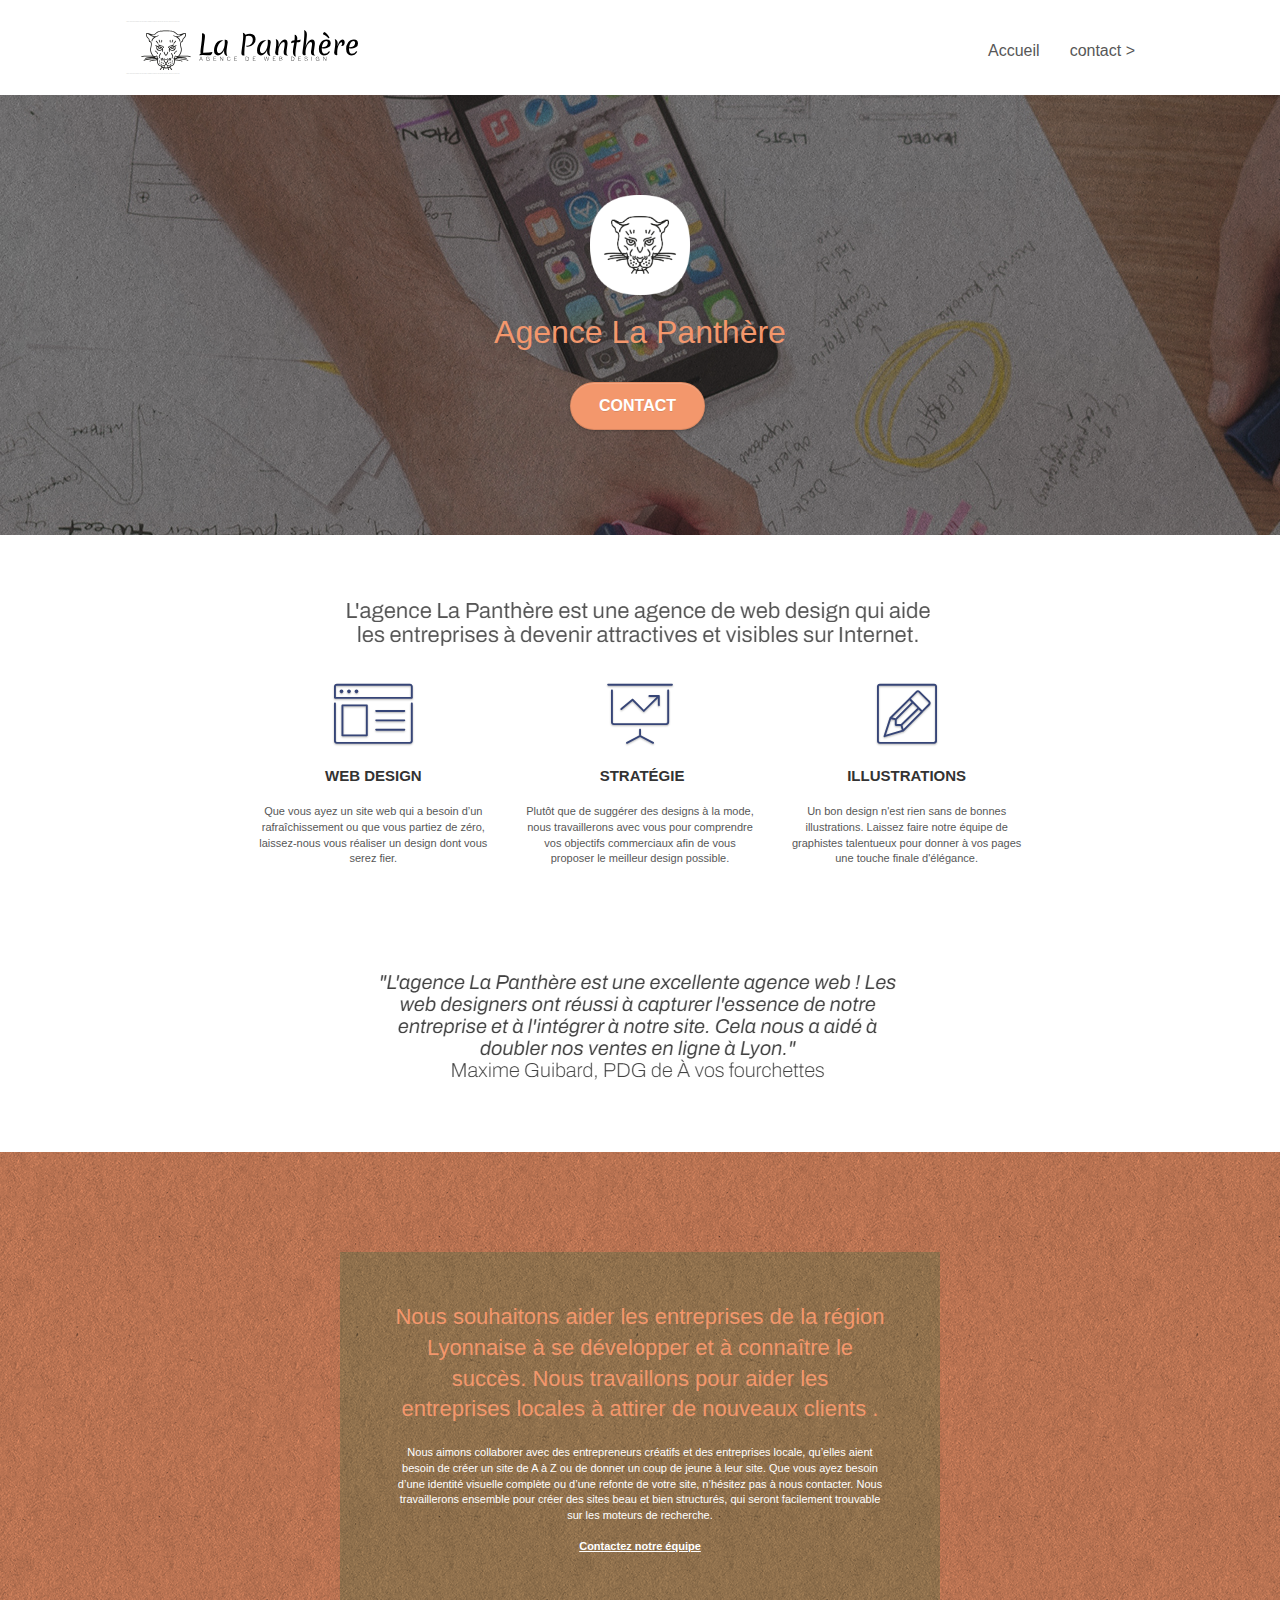
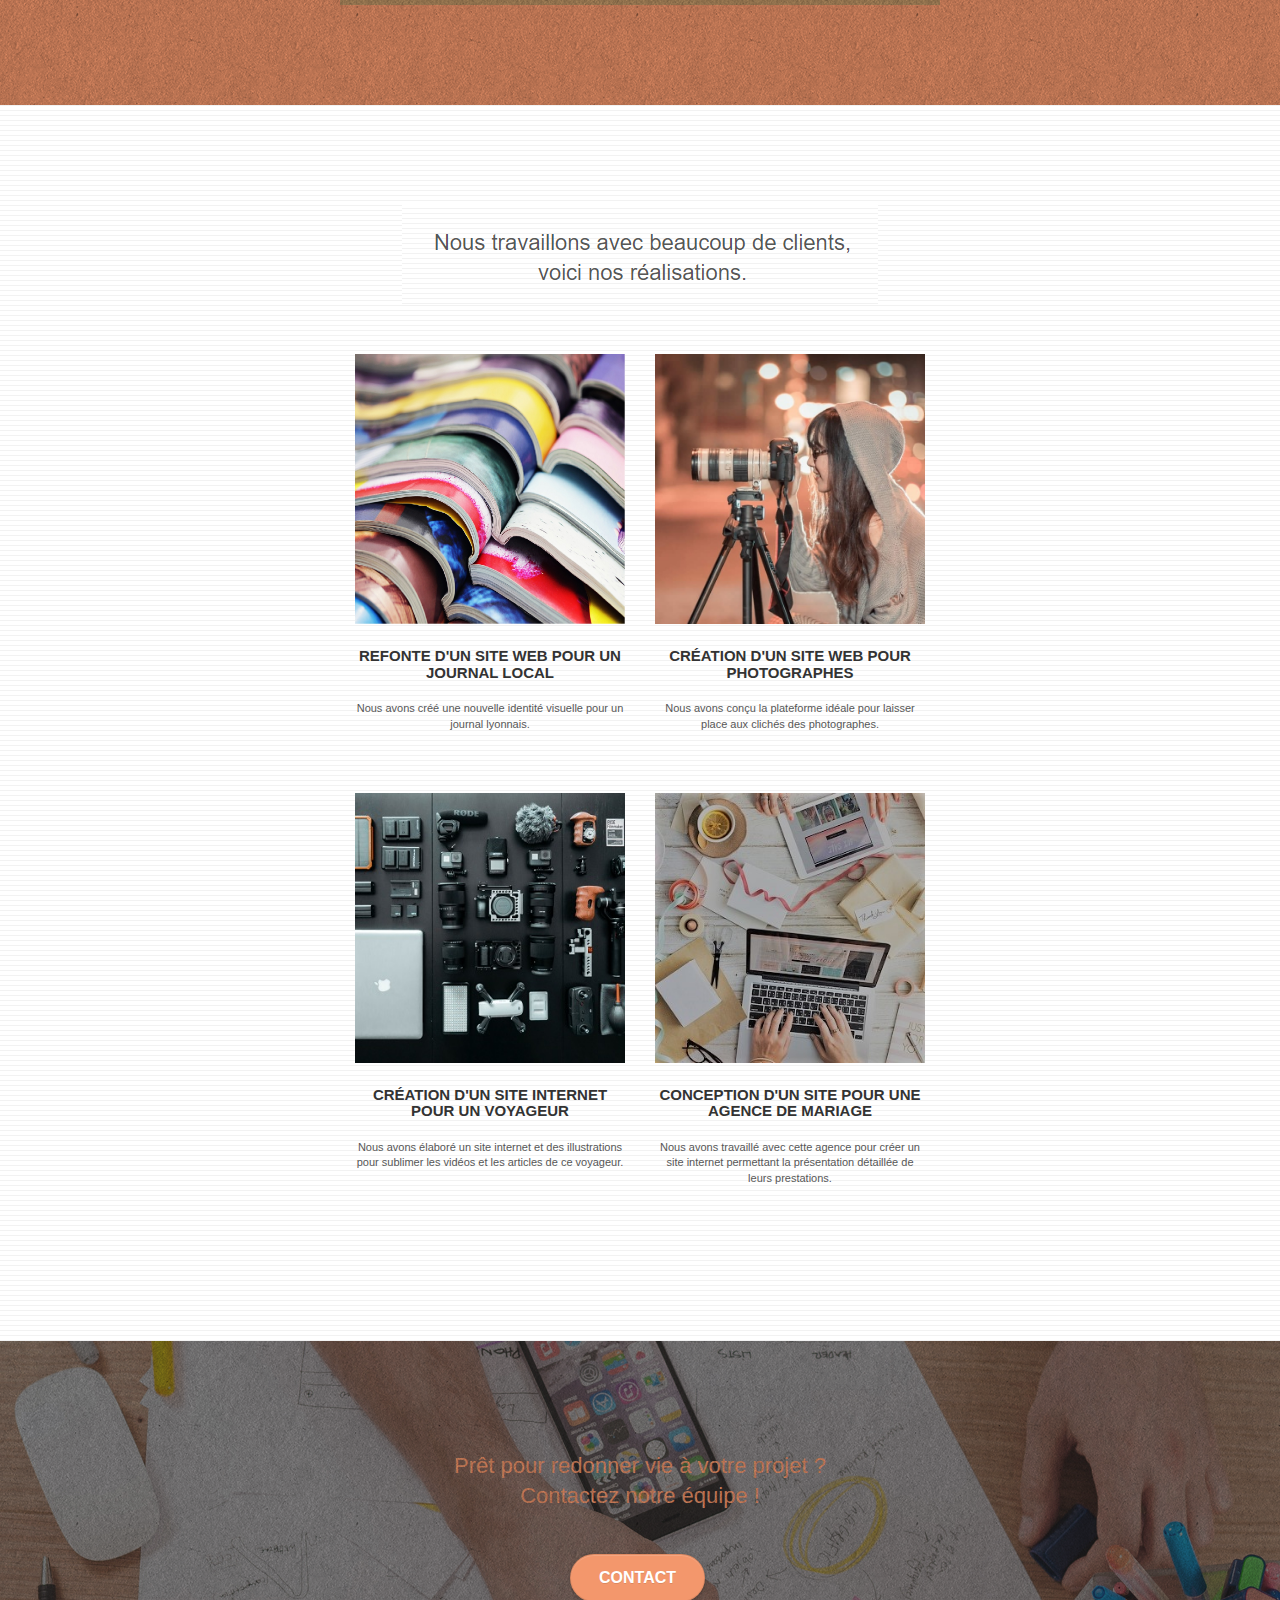
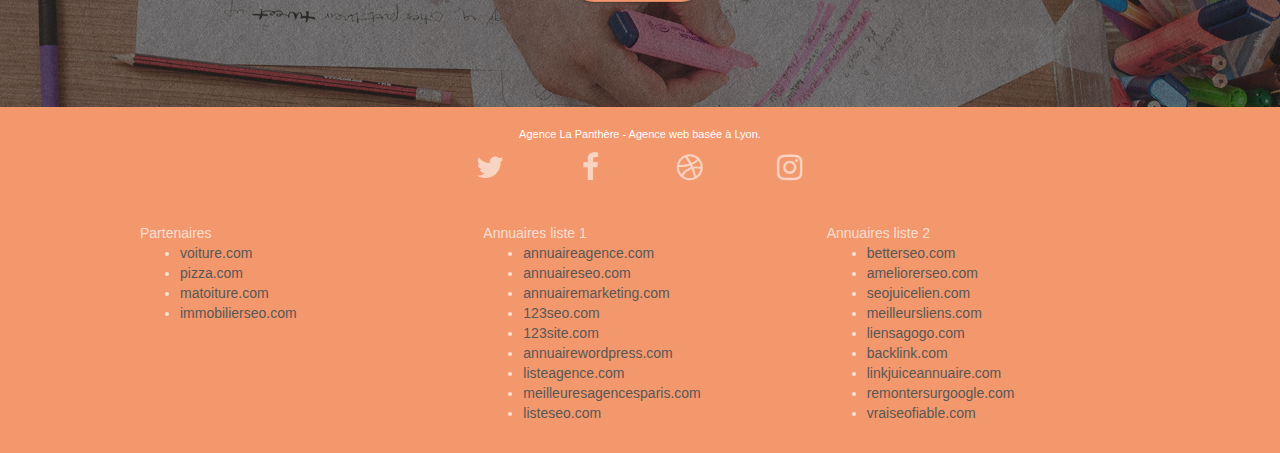
==== index.html @ 0417c62c "ajout de la meta de compatibilité du navigateur-index" ====
<!doctype html>
<html lang="fr">
<head>
    <meta charset="utf-8">
    <meta name="keywords" content="seo, google, site web, site internet, agence design paris, agence design, agence design,agence design,agence design,agence design,agence design,agence design,agence design,agence design">
    <meta name="description" content="">
    <meta name="viewport" content="width=device-width, initial-scale=1.0, viewport-fit=cover">
	<meta http-equiv="X-UA-Compatible" content="ie=edge">
    <link rel="shortcut icon" type="image/png" href="favicon.jpg">
    
	<link rel="stylesheet" type="text/css" href="./css/bootstrap.css">
	<link rel="stylesheet" type="text/css" href="style.css">
	<link rel="stylesheet" type="text/css" href="./css/font-awesome.css">
	<link rel="stylesheet" type="text/css" href="./css/et-line.css">
	
    
	<script src="./js/jquery-2.1.0.js"></script>
	<script src="./js/bootstrap.js"></script>
	<script src="./js/blocs.js"></script>
	<script src="./js/jquery.touchSwipe.js" defer></script>
	<script src="./js/gmaps.js"></script>

    <title>La Panthère Entreprise web design Lyon</title>

    
<!-- Analytics -->
 
<!-- Analytics END -->
    
</head>
<body>
<!-- Principal conteneur -->
<div class="page-container">
    
<!-- bloc-0 -->
<div class="bloc bgc-white l-bloc " id="bloc-0">
	<div class="container bloc-sm">

		<nav class="navbar row">
			<div class="navbar-header">
				<div class="keywords" style="color:#cccccc;font-size:1px;">Agence web à paris, stratégie web, web design, illustrations, design de site web, site web, web, internet, site internet, site</div>
				<a class="navbar-brand" href="index.html"><img src="img/agence-la-panthere-monochrome.svg" alt="paris web design logo agence web meilleure agence" height="40" /></a>
				<div class="keywords" style="color:#cccccc;font-size:1px;">Agence web à paris, stratégie web, web design, illustrations, design de site web, site web, web, internet, site internet, site</div>
				<button id="nav-toggle" type="button" class="ui-navbar-toggle navbar-toggle" data-toggle="collapse" data-target=".navbar-1">
					<span class="sr-only">Toggle navigation</span><span class="icon-bar"></span><span class="icon-bar"></span><span class="icon-bar"></span>
				</button>
			</div>
			<div class="collapse navbar-collapse navbar-1 special-dropdown-nav">
				<ul class="site-navigation nav navbar-nav">
					<li>
						<a href="index.html">Accueil</a>
					</li>
					<li>
					</li>
					<li>
						<a href="contact.html">contact &gt;</a>
					</li>
				</ul>
			</div>
		</nav>
	</div>
</div>
<!-- bloc-0 END -->

<!-- bloc-1-presentation -->
<div class="bloc bgc-dark-slate-blue bg-banniere d-bloc bg-t-edge bloc-bg-texture texture-paper b-parallax" id="bloc-1-hero">
	<div class="container bloc-lg">
		<div class="row tight-width-whitespace">
			<div class="col-sm-12">
				<img src="img/logo.png" class="center-block image-resize-mode" width="100" alt="Agence La Panthère, agence web paris, création logo paris" />
				<h1 class="text-center hero-bloc-text tc-white ">
					Agence La Panthère
				</h1>
				<div class="text-center">
					<a href="contact.html" class="btn btn-lg btn-clean btn-rd cta-hero btn-atomic-tangerine" id="cta-hero">Contact</a>
				</div>
			</div>
		</div>
	</div>
</div>
<!-- bloc-1-presentation END -->

<!-- bloc-2-services -->
<div class="bloc bgc-white l-bloc" id="bloc-2-services">
	<div class="container bloc-md">
		<div class="row">
			<div class="col-sm-12 text-center">
				<img alt="agence web, agence web paris, web design paris, stratégie web" src="img/title.png" />
			</div>
		</div>
		<div class="row voffset-lg med-width-whitespace">
			<div class="col-sm-4">
				<div class="text-center">
					<span class="et-icon-browser sm-shadow icon-dark-slate-blue icons icon-lg"></span>
				</div>
				<h3 class="mg-md text-center">
					Web design
				</h3>
				<p class="text-center ">
					Que vous ayez un site web qui a besoin d&rsquo;un rafraîchissement ou que vous partiez de zéro, laissez-nous vous réaliser un design dont vous serez fier.
				</p>
			</div>
			<div class="col-sm-4">
				<div class="text-center">
					<span class="et-icon-presentation sm-shadow icon-dark-slate-blue icons icon-lg"></span>
				</div>
				<h3 class="mg-md text-center">
					&nbsp;Stratégie
				</h3>
				<p class="text-center ">
					Plutôt que de suggérer des designs à la mode, nous travaillerons avec vous pour comprendre vos objectifs commerciaux afin de vous proposer le meilleur design possible.<br>
				</p>
			</div>
			<div class="col-sm-4">
				<div class="text-center">
					<span class="et-icon-edit sm-shadow icon-dark-slate-blue icons icon-lg"></span>
				</div>
				<h3 class="mg-md text-center">
					Illustrations
				</h3>
				<p class="text-center ">
					Un bon design n'est rien sans de bonnes illustrations. Laissez faire notre équipe de graphistes talentueux pour donner à vos pages une touche finale d'élégance.
				</p>
			</div>
		</div>
		<div class="row voffset-lg voffset">
			<div class="col-xs-12 col-md-8 col-md-offset-2 text-center">
				<img alt="agence web, agence web paris, web design paris, stratégie web" src="img/citation.png" />

			</div>
		</div>
	</div>
</div>
<!-- bloc-2-services END -->

<!-- bloc-3-what-i-do -->
<div class="bloc tc-white bgc-atomic-tangerine bg-presentation d-bloc bloc-bg-texture texture-paper b-parallax" id="bloc-3-what-i-do">
	<div class="container bloc-lg">
		<div class="row tight-width-whitespace black-background">
			<div class="col-sm-12">
				<h2 class="mg-md text-center tc-white">
					Nous souhaitons aider les entreprises de la région Lyonnaise à se développer et à connaître le succès. Nous travaillons pour aider les entreprises locales à attirer de nouveaux clients .<br>
				</h2>
				<p class="text-center white">
					Nous aimons collaborer avec des entrepreneurs créatifs et des entreprises locale, qu’elles aient besoin de créer un site de A à Z ou de donner un coup de jeune à leur site. Que vous ayez besoin d’une identité visuelle complète ou d’une refonte de votre site, n’hésitez pas à nous contacter. Nous travaillerons ensemble pour créer des sites beau et bien structurés, qui seront facilement trouvable sur les moteurs de recherche. <br><br><a class="ltc-white bold-link" href="contact.html">Contactez notre équipe</a><br>
				</p>
			</div>
		</div>
	</div>
</div>
<!-- bloc-3-what-i-do END -->

<!-- bloc-4-portfolio -->
<div class="bloc bgc-white bg-lines-h2-bg bg-repeat l-bloc" id="bloc-4-portfolio">
	<div class="container bloc-lg">
		<div class="row">
			<div class="col-sm-12 text-center">
				<img alt="agence web, agence web paris, web design paris, stratégie web" src="img/title2.png" />
			</div>
		</div>
		<div class="row tight-width-whitespace portfolio-row">
			<div class="col-sm-6">
				<a href="#" data-lightbox="img/1.jpg" data-gallery-id="gallery-1" data-caption="Refonte d'un site web pour un journal local" data-frame="snapshot-lb"><img src="img/1.jpg" alt="paris web design logo agence web meilleure agence et refonte site web journal" class="img-responsive portfolio-thumb" /></a>
				<h3 class="mg-md text-center">
					Refonte d'un site web pour un journal local
				</h3>
				<p class="text-center">
					Nous avons créé une nouvelle identité visuelle pour un journal lyonnais.
				</p>
			</div>
			<div class="col-sm-6">
				<a href="#" data-lightbox="img/2.jpg" data-gallery-id="gallery-1" data-caption="Création d'un site web pour photographes" data-frame="snapshot-lb"><img src="img/2.jpg" class="img-responsive portfolio-thumb" alt="paris web design logo agence web meilleure agence, Création d'un site web pour photographes" /></a>
				<h3 class="mg-md text-center">
					Création d'un site web pour photographes
				</h3>
				<p class="text-center">
					Nous avons conçu la plateforme idéale pour laisser place aux clichés des photographes.
				</p>
			</div>
		</div>
		<div class="row tight-width-whitespace portfolio-row">
			<div class="col-sm-6">
				<a href="#" data-lightbox="img/3.bmp" data-gallery-id="gallery-1" data-caption="Création d'un site internet pour un voyageur" data-frame="snapshot-lb"><img src="img/3.bmp" class="img-responsive portfolio-thumb" alt="paris web design logo agence web meilleure agence, Création d'un site web pour voyageur"/></a>
				<h3 class="mg-md text-center">
					Création d'un site internet pour un voyageur
				</h3>
				<p class="text-center">
					Nous avons élaboré un site internet et des illustrations pour sublimer les vidéos et les articles de ce voyageur.
				</p>
			</div>
			<div class="col-sm-6">
				<a href="#" data-lightbox="img/4.bmp" data-gallery-id="gallery-1" data-caption="Conception d'un site pour une agence de mariage" data-frame="snapshot-lb"><img src="img/4.bmp" class="img-responsive portfolio-thumb" alt="paris web design logo agence web meilleure agence, Création d'un site web pour agence de mariage" /></a>
				<h3 class="mg-md text-center">
					Conception d'un site pour une agence de mariage
				</h3>
				<p class="text-center">
					Nous avons travaillé avec cette agence pour créer un site internet permettant la présentation détaillée de leurs prestations.
				</p>
			</div>
		</div>
	</div>
</div>
<!-- bloc-4-portfolio END -->

<!-- bloc-5-cta -->
<div class="bloc bgc-dark-slate-blue bg-banniere d-bloc bloc-bg-texture texture-paper" id="bloc-5-cta">
	<div class="container bloc-lg">
		<div class="row">
			<h2 class="mg-md text-center tc-white">
				Prêt pour redonner vie à votre projet ?<br>Contactez notre équipe !
			</h2>
			<div class="col-sm-12 text-center">
				<a href="contact.html" class="btn btn-atomic-tangerine btn-clean btn-rd btn-lg cta-hero">Contact</a>
			</div>
		</div>
	</div>
</div>
<!-- bloc-5-cta END -->

<!-- Footer - bloc-8 -->
<div class="bloc bgc-atomic-tangerine d-bloc" id="bloc-8">
	<div class="container bloc-sm">
		<div class="row">
			<div class="col-sm-12">
				<p class="text-center white">
					Agence La Panthère - Agence web basée à Lyon.<br>
				</p>
				<div class="row row-no-gutters social">
					<div class="col-sm-3">
						<div class="text-center">
							<a class="social" href="index.html"><span class="fa fa-twitter icon-md"></span></a>
						</div>
					</div>
					<div class="col-sm-3">
						<div class="text-center">
							<a class="social" href="index.html"><span class="fa fa-facebook icon-md"></span></a>
						</div>
					</div>
					<div class="col-sm-3">
						<div class="text-center">
							<a class="social" href="index.html"><span class="fa fa-dribbble icon-md"></span></a>
						</div>
					</div>
					<div class="col-sm-3">
						<div class="text-center">
							<a class="social" href="index.html"><span class="fa fa-instagram icon-md"></span></a>
						</div>
					</div>
					<div class="keywords" style="color:#F3976C;">Agence web à paris, stratégie web, web design, illustrations, design de site web, site web, web, internet, site internet, site</div>
				</div>
				<div class="row">
					<div class="col-sm-4">
						Partenaires
							<ul>
								<li><a href="voiture.com">voiture.com</a></li>
								<li><a href="pizza.com">pizza.com</a></li>
								<li><a href="matoiture.com">matoiture.com</a></li>
								<li><a href="immobilierseo.com">immobilierseo.com</a></li>
							</ul>		
					</div>
					<div class="col-sm-4">
						Annuaires liste 1
						<ul>
							<li><a href="annuaireagence.com">annuaireagence.com</a></li>
							<li><a href="annuaireseo.com">annuaireseo.com</a></li>
							<li><a href="annuairemarketing.com">annuairemarketing.com</a></li>
							<li><a href="123seoture.com">123seo.com</a></li>
							<li><a href="123site.com">123site.com</a></li>
							<li><a href="annuairewordpress.com">annuairewordpress.com</a></li>
							<li><a href="listeagence.com">listeagence.com</a></li>
							<li><a href="meilleuresagencesparis.com">meilleuresagencesparis.com</a></li>
							<li><a href="listeseo.com">listeseo.com</a></li>
						</ul>
					</div>
					<div class="col-sm-4">
						Annuaires liste 2
						<ul>
							<li><a href="betterseo.com">betterseo.com</a></li>
							<li><a href="ameliorerseo.com">ameliorerseo.com</a></li>
							<li><a href="seojuicelien.com">seojuicelien.com</a></li>
							<li><a href="meilleursliens.com">meilleursliens.com</a></li>
							<li><a href="liensagogo.com">liensagogo.com</a></li>
							<li><a href="backlink.com">backlink.com</a></li>
							<li><a href="linkjuiceannuaire.com">linkjuiceannuaire.com</a></li>
							<li><a href="remontersurgoogle.com">remontersurgoogle.com</a></li>
							<li><a href="vraiseofiable.com">vraiseofiable.com</a></li>
						</ul>
					</div>
				</div>
			</div>
		</div>
	</div>
</div>
<!-- Footer - bloc-8 END -->

</div>
<!-- Principal conteneur END -->
    

</body>
</html>
---- style.css ----
body {
    margin: 0;
    padding: 0;
    background: #FFF;
    overflow-x: hidden;
    -webkit-font-smoothing: antialiased;
    -moz-osx-font-smoothing: grayscale;
}

a,
button {
    transition: all .3s ease-in-out;
    outline: none!important;
}

a:hover {
    text-decoration: none;
    cursor: pointer;
}

#page-loading-blocs-notifaction {
    position: fixed;
    top: 0;
    bottom: 0;
    width: 100%;
    z-index: 100000;
    background: #FFFFFF url("img/pageload-spinner.gif") no-repeat center center;
}

.bloc {
    width: 100%;
    clear: both;
    background: 50% 50% no-repeat;
    padding: 0 50px;
    -webkit-background-size: cover;
    -moz-background-size: cover;
    -o-background-size: cover;
    background-size: cover;
    position: relative;
}

.bloc .container {
    padding-left: 0;
    padding-right: 0;
}

.bloc-lg {
    padding: 100px 50px;
}

.bloc-md {
    padding: 50px;
}

.bloc-sm {
    padding: 20px 50px;
}

.bg-center,
.bg-l-edge,
.bg-r-edge,
.bg-t-edge,
.bg-b-edge,
.bg-tl-edge,
.bg-bl-edge,
.bg-tr-edge,
.bg-br-edge,
.bg-repeat {
    -webkit-background-size: auto!important;
    -moz-background-size: auto!important;
    -o-background-size: auto!important;
    background-size: auto!important;
}

.bg-repeat {
    background: repeat;
}

.bg-t-edge {
    background: top no-repeat;
}

.bloc-bg-texture::before {
    content: "";
    background-size: 2px 2px;
    position: absolute;
    top: 0;
    bottom: 0;
    left: 0;
    right: 0;
}

.texture-paper::before {
    background: url("img/texture-paper.png");
    background-size: 280px 280px;
}

.b-parallax {
    background-attachment: fixed;
}

.d-bloc {
    color: rgba(255, 255, 255, .7);
}

.d-bloc button:hover {
    color: rgba(255, 255, 255, .9);
}

.d-bloc .icon-round,
.d-bloc .icon-square,
.d-bloc .icon-rounded,
.d-bloc .icon-semi-rounded-a,
.d-bloc .icon-semi-rounded-b {
    border-color: rgba(255, 255, 255, .9);
}

.d-bloc .divider-h span {
    border-color: rgba(255, 255, 255, .2);
}

.d-bloc .a-btn,
.d-bloc .navbar a,
.d-bloc .navbar-brand,
.d-bloc a .icon-sm,
.d-bloc a .icon-md,
.d-bloc a .icon-lg,
.d-bloc a .icon-xl,
.d-bloc h1 a,
.d-bloc h2 a,
.d-bloc h3 a,
.d-bloc h4 a,
.d-bloc h5 a,
.d-bloc h6 a,
.d-bloc p a {
    color: rgba(255, 255, 255, .6);
}

.d-bloc .a-btn:hover,
.d-bloc .navbar a:hover,
.d-bloc .navbar-brand:hover,
.d-bloc a:hover .icon-sm,
.d-bloc a:hover .icon-md,
.d-bloc a:hover .icon-lg,
.d-bloc a:hover .icon-xl,
.d-bloc h1 a:hover,
.d-bloc h2 a:hover,
.d-bloc h3 a:hover,
.d-bloc h4 a:hover,
.d-bloc h5 a:hover,
.d-bloc h6 a:hover,
.d-bloc p a:hover {
    color: rgba(255, 255, 255, 1);
}

.d-bloc .navbar-toggle .icon-bar {
    background: rgba(255, 255, 255, 1);
}

.d-bloc .btn-wire,
.d-bloc .btn-wire:hover {
    color: rgba(255, 255, 255, 1);
    border-color: rgba(255, 255, 255, 1);
}

.d-bloc .panel {
    color: rgba(0, 0, 0, .5);
}

.d-bloc .panel button:hover {
    color: rgba(0, 0, 0, .7);
}

.d-bloc .panel icon {
    border-color: rgba(0, 0, 0, .7);
}

.d-bloc .panel .divider-h span {
    border-color: rgba(0, 0, 0, .1);
}

.d-bloc .panel .a-btn {
    color: rgba(0, 0, 0, .6);
}

.d-bloc .panel .a-btn:hover {
    color: rgba(0, 0, 0, 1);
}

.d-bloc .panel .btn-wire,
.d-bloc .panel .btn-wire:hover {
    color: rgba(0, 0, 0, .7);
    border-color: rgba(0, 0, 0, .3);
}

.d-bloc .panel,
.l-bloc {
    color: rgba(0, 0, 0, .5);
}

.d-bloc .panel button:hover,
.l-bloc button:hover {
    color: rgba(0, 0, 0, .7);
}

.l-bloc .icon-round,
.l-bloc .icon-square,
.l-bloc .icon-rounded,
.l-bloc .icon-semi-rounded-a,
.l-bloc .icon-semi-rounded-b {
    border-color: rgba(0, 0, 0, .7);
}

.d-bloc .panel .divider-h span,
.l-bloc .divider-h span {
    border-color: rgba(0, 0, 0, .1);
}

.d-bloc .panel .a-btn,
.l-bloc .a-btn,
.l-bloc .navbar a,
.l-bloc .navbar-brand,
.l-bloc a .icon-sm,
.l-bloc a .icon-md,
.l-bloc a .icon-lg,
.l-bloc a .icon-xl,
.l-bloc h1 a,
.l-bloc h2 a,
.l-bloc h3 a,
.l-bloc h4 a,
.l-bloc h5 a,
.l-bloc h6 a,
.l-bloc p a {
    color: rgba(0, 0, 0, .6);
}

.d-bloc .panel .a-btn:hover,
.l-bloc .a-btn:hover,
.l-bloc .navbar a:hover,
.l-bloc .navbar-brand:hover,
.l-bloc a:hover .icon-sm,
.l-bloc a:hover .icon-md,
.l-bloc a:hover .icon-lg,
.l-bloc a:hover .icon-xl,
.l-bloc h1 a:hover,
.l-bloc h2 a:hover,
.l-bloc h3 a:hover,
.l-bloc h4 a:hover,
.l-bloc h5 a:hover,
.l-bloc h6 a:hover,
.l-bloc p a:hover {
    color: rgba(0, 0, 0, 1);
}

.l-bloc .navbar-toggle .icon-bar {
    color: rgba(0, 0, 0, .6);
}

.d-bloc .panel .btn-wire,
.d-bloc .panel .btn-wire:hover,
.l-bloc .btn-wire,
.l-bloc .btn-wire:hover {
    color: rgba(0, 0, 0, .7);
    border-color: rgba(0, 0, 0, .3);
}

.voffset {
    margin-top: 30px;
}

.voffset-lg {
    margin-top: 80px;
}

.row-no-gutters {
    margin-right: 0;
    margin-left: 0;
}

.row.row-no-gutters > [class^="col-"],
.row.row-no-gutters > [class*=" col-"] {
    padding-right: 0;
    padding-left: 0;
}

#bloc-1-hero h1 {
    font-size: 32px;
}

.navbar {
    margin-bottom: 0;
    z-index: 1;
}

.navbar-brand {
    height: auto;
    padding: 3px 15px;
    font-size: 25px;
    font-weight: normal;
    font-weight: 600;
    line-height: 44px;
}

.navbar-brand img {
    max-height: 200px;
    margin: 0 5px 0 0;
    display: inline;
}

.navbar-brand img[src$=svg] {
    min-width: 100px;
}

.nav-center .navbar-brand img {
    margin: 0;
}

.navbar .nav {
    padding-top: 2px;
    margin-right: -16px;
    float: right;
    z-index: 1;
}

.nav > li {
    float: left;
    margin-top: 4px;
    font-size: 16px;
}

.navbar-nav .open .dropdown-menu > li > a {
    text-align: inherit;
}

.nav > li a:hover,
.nav > li a:focus {
    background: transparent;
}

.navbar-toggle {
    margin: 10px 10px 0 0;
    border: 0px;
}

.navbar-toggle:hover {
    background: transparent!important;
}

.navbar-toggle .icon-bar {
    background-color: rgba(0, 0, 0, .5);
    width: 26px;
}

.nav-invert .navbar .nav {
    float: left;
}

.nav-invert .navbar-header,
.nav-invert .navbar-brand {
    float: right;
    position: relative;
    z-index: 2;
}

@media (min-width: 768px) {
    .site-navigation {
        position: absolute;
        top: 50%;
        right: 20px;
        transform: translate(0, -50%);
        -webkit-transform: translateY(-50%);
    }
    .nav > li .dropdown-menu a,
    .nav > li .dropdown-menu a:hover {
        color: #484848;
    }
    .nav-invert .site-navigation {
        left: 0;
        right: 0;
    }
    .nav-center {
        text-align: center;
    }
    .nav-center .navbar-header {
        width: 100%;
    }
    .nav-center .navbar-header,
    .nav-center .navbar-brand,
    .nav-center .nav > li {
        float: none;
        display: inline-block;
    }
    .nav-center .site-navigation {
        position: relative;
        width: 100%;
        right: 0;
        margin-right: 0px;
        margin-top: 20px;
    }
    .nav-center.mini-nav .navbar-toggle {
        float: none;
        margin: 10px auto 0;
    }
}

.nav > li > .dropdown a {
    background: none!important;
    display: block;
    padding: 14px 15px;
}

nav .caret {
    margin: 0 5px;
}

.dropdown-menu .dropdown-menu {
    top: -8px;
    left: 100%;
}

.dropdown-menu .dropmenu-flow-right {
    top: 100%;
    left: 0;
    margin-left: -1px;
    border-top-left-radius: 0;
    border-top-right-radius: 0;
}

.dropdown-menu .dropdown span {
    border: 4px solid black;
    border-top-color: transparent;
    border-right-color: transparent;
    border-bottom-color: transparent;
    margin: 6px -5px 0 0!important;
    float: right;
}

.mg-md {
    margin-top: 10px;
    margin-bottom: 20px;
}

.mg-lg {
    margin-top: 10px;
    margin-bottom: 40px;
}

.btn {
    margin: 0 5px 5px 0;
}

.btn.pull-right {
    margin: 0 0 5px 5px;
}

.btn-d,
.btn-d:hover,
.btn-d:focus {
    color: #FFF;
    background: rgba(0, 0, 0, .3);
}

button {
    outline: none!important;
}

.btn-rd {
    border-radius: 40px;
}

.btn-clean {
    border: 1px solid rgba(0, 0, 0, .08);
    border-bottom-color: rgba(0, 0, 0, .1);
    text-shadow: 0 1px 0 rgba(0, 0, 1, .1);
    box-shadow: 0 1px 3px rgba(0, 0, 1, .25), inset 0 1px 0 0 rgba(255, 255, 255, .15);
}

.icon-md {
    font-size: 30px!important;
}

.icon-lg {
    font-size: 60px!important;
}

.sm-shadow {
    text-shadow: 0 1px 2px rgba(0, 0, 0, .3);
}

.panel-sq,
.panel-sq .panel-heading,
.panel-sq .panel-footer {
    border-radius: 0;
}

.panel-rd {
    border-radius: 30px;
}

.panel-rd .panel-heading {
    border-radius: 29px 29px 0 0;
}

.panel-rd .panel-footer {
    border-radius: 0 0 29px 29px;
}

.form-control {
    border-color: rgba(0, 0, 0, .1);
    box-shadow: none;
}

.scrollToTop {
    width: 40px;
    height: 40px;
    position: fixed;
    bottom: 20px;
    right: 20px;
    opacity: 0;
    z-index: 500;
    transition: all .3s ease-in-out;
}

.scrollToTop span {
    margin-top: 6px;
}

.showScrollTop {
    font-size: 14px;
    opacity: 1;
}

a[data-lightbox] {
    position: relative;
    display: block;
    text-align: center;
}

a[data-lightbox]:hover::before {
    content: "+";
    font-family: "HelveticaNeue-Light", "Helvetica Neue Light", "Helvetica Neue", Helvetica, Arial;
    font-size: 32px;
    width: 50px;
    height: 50px;
    margin-left: -25px;
    border-radius: 50%;
    background: rgba(0, 0, 0, .6);
    color: #FFF;
    font-weight: 100;
    z-index: 1;
    position: absolute;
    top: 50%;
    transform: translateY(-50%);
    -webkit-transform: translateY(-50%);
}

a[data-lightbox]:hover img {
    opacity: 0.6;
    -webkit-animation-fill-mode: none;
    animation-fill-mode: none;
}

#lightbox-modal {
    display: flex;
    align-items: center;
}

#lightbox-modal .modal-dialog {
    width: 90%;
    max-width: 900px;
    margin: 0 auto 0;
}

#lightbox-modal .modal-dialog img {
    max-height: 90vh;
    margin: 0 auto;
}

.lightbox-caption {
    padding: 20px;
    color: #FFF;
    background: rgba(0, 0, 0, .5);
    position: absolute;
    left: 15px;
    right: 15px;
    bottom: 5px;
}

.close-lightbox {
    color: #FFF;
    font-size: 30px;
    position: absolute;
    top: 20px;
    right: 20px;
    z-index: 20;
    background: rgba(0, 0, 0, .5);
    border: none;
    line-height: 30px;
    padding: 0 9px 5px;
    opacity: 0.3;
}

.close-lightbox:hover,
.next-lightbox:hover,
.prev-lightbox:hover {
    opacity: 1.0;
    color: #FFF;
}

.next-lightbox,
.prev-lightbox {
    font-size: 20px;
    color: rgba(255, 255, 255, .9);
    background: rgba(0, 0, 0, .5);
    transition: all .2s ease-in-out;
    position: absolute;
    top: 45%;
    z-index: 1;
    opacity: 0.4;
}

.next-lightbox {
    padding: 6px 8px 1px 13px;
    right: 25px;
}

.prev-lightbox {
    padding: 6px 13px 1px 10px;
    left: 25px;
}

.snapshot-lb .modal-body {
    padding-bottom: 45px;
}

.snapshot-lb .lightbox-caption {
    padding: 0;
    color: rgba(0, 0, 0, .5);
    background: none;
}

h1,
h2,
h3,
h4,
h5,
h6,
p,
label,
.btn,
a {
    font-family: "helvetica";
    font-weight: 400;
    color: #575757!important;
}

.container {
    max-width: 1000px;
}

.hero-bloc-text {
    font-size: 38px;
}

.hero-bloc-text-sub {
    font-size: 36px;
}

.statement-bloc-text {
    line-height: 26px;
    font-style: italic;
    font-size: 20px;
    text-align: center;
    font-weight: lighter;
    max-width: 520px;
    margin: auto auto auto auto;
}

p {
    font-size: 11px;
}

.tight-width-whitespace {
    max-width: 600px;
    margin: auto auto auto auto;
}

.h1 {
    font-size: 20px;
    font-family: "Open Sans";
}

.cta-hero {
    margin-top: 22px;
    color: #FFFFFF!important;
    text-transform: uppercase;
    padding: 12px 28px 12px 28px;
    font-size: 16px;
    font-weight: 700;
}

.social {
    max-width: 400px;
    margin: auto auto auto auto;
}

h2 {
    font-size: 22px;
    line-height: 1.4em;
}

h3 {
    font-size: 15px;
    text-transform: uppercase;
    font-weight: 700;
    color: #333333!important;
}

.med-width-whitespace {
    max-width: 800px;
    margin: auto auto auto auto;
    box-shadow: 0px 0px 0px #000000;
}

h1 {
    color: #333333!important;
}

h4 {
    color: #333333!important;
}

.icons {
    margin-bottom: 14px;
    margin-top: 24px;
}

.white {
    color: #FFFFFF!important;
}

.portfolio-thumb {
    margin-bottom: 24px;
}

.portfolio-row {
    margin-bottom: 44px;
    margin-top: 50px;
}

.avatar {
    box-shadow: 0px 4px 9px rgba(0, 0, 0, 0.3);
}

.black-background {
    background-color: rgba(165, 147, 99, 0.7);
    padding: 40px 40px 40px 40px;
}

.bold-link {
    font-weight: 900;
    text-decoration: underline!important;
}

.bgc-white {
    background-color: #FFFFFF;
}

.bgc-dark-slate-blue {
    background-color: #364577;
}

.bgc-atomic-tangerine {
    background-color: #F3976C;
}

.tc-white {
    color: #F3976C!important;
}

.btn-atomic-tangerine {
    background: #F3976C;
    color: #FFFFFF!important;
}

.btn-atomic-tangerine:hover {
    background: #c27956!important;
    color: #FFFFFF!important;
}

.ltc-white {
    color: #FFFFFF!important;
}

.ltc-white:hover {
    color: #cccccc!important;
}

.ltc-atomic-tangerine {
    color: #F3976C!important;
}

.ltc-atomic-tangerine:hover {
    color: #c27956!important;
}

.icon-dark-slate-blue {
    color: #364577!important;
    border-color: #364577!important;
}

.bg-dots-bg {
    background-image: url("img/dots-bg.png");
}

.bg-lines-h2-bg {
    background-image: url("img/lines-h2-bg.png");
}

.bg-banniere {
    background-image: url("img/agence-la-panthere.jpg");
}

.bg-presentation {
    background-image: url("img/image-de-presentation.bmp");
}

@media (max-width: 1024px) {
    .bloc {
        padding-left: 20px;
        padding-right: 20px;
    }
    .bloc.full-width-bloc,
    .bloc-tile-2.full-width-bloc .container,
    .bloc-tile-3.full-width-bloc .container,
    .bloc-tile-4.full-width-bloc .container {
        padding-left: 0;
        padding-right: 0;
    }
}

@media (max-width: 992px) and (min-width: 768px) {
    .navbar .nav {
        max-width: 80%
    }
    .nav-center.navbar .nav {
        max-width: 100%
    }
}

@media only screen and (min-width: 768px) and (max-width: 1024px) and (orientation: landscape) {
    .b-parallax {
        background-attachment: scroll;
    }
}

@media only screen and (min-width: 1024px) and (max-width: 1366px) and (-webkit-min-pixel-ratio: 1.5) {
    .b-parallax {
        background-attachment: scroll;
    }
}

@media (max-width: 991px) {
    .container {
        width: 100%;
    }
    .b-parallax {
        background-attachment: scroll;
    }
    .page-container,
    #hero-bloc {
        overflow-x: hidden;
        position: relative;
    }
    .bloc {
        padding-left: 0;
        padding-right: 0;
    }
    .bloc-group,
    .bloc-group .bloc {
        display: block;
        width: 100%;
    }
    .bloc-fill-screen .fill-bloc-top-edge,
    .bloc-fill-screen .fill-bloc-bottom-edge {
        padding: 0 20px;
        padding-left: 0;
        padding-right: 0;
    }
}

@media (max-width: 767px) {
    .page-container {
        overflow-x: hidden;
        position: relative;
    }
    h1,
    h2,
    h3,
    h4,
    h5,
    h6,
    p,
    #disqus_thread {
        padding-left: 10px!important;
        padding-right: 10px!important;
    }
    .b-parallax {
        background-attachment: scroll;
    }
    .navbar .nav {
        padding-top: 0;
        border-top: 1px solid rgba(0, 0, 0, .2);
        float: none!important;
    }
    .navbar.row {
        margin-left: 0;
        margin-right: 0;
    }
    .site-navigation {
        position: inherit;
        transform: none;
        -webkit-transform: none;
        -ms-transform: none;
    }
    .nav > li {
        margin-top: 0;
        border-bottom: 1px solid rgba(0, 0, 0, .1);
        background: rgba(0, 0, 0, .05);
        text-align: left;
        padding-left: 15px;
        width: 100%;
    }
    .nav > li:hover {
        background: rgba(0, 0, 0, .08);
    }
    .dropdown .dropdown a .caret {
        float: none;
        margin: 5px 0 0 10px!important;
        border: 4px solid black;
        border-bottom-color: transparent;
        border-right-color: transparent;
        border-left-color: transparent;
    }
    #hero-bloc .navbar .nav {
        background: rgba(0, 0, 0, .8);
    }
    #hero-bloc .navbar .nav a {
        color: rgba(255, 255, 255, .6);
    }
    .hero {
        padding: 50px 0;
    }
    .hero-nav {
        left: -1px;
        right: -1px;
    }
    .navbar-collapse {
        padding: 0;
        overflow-x: hidden;
        -webkit-box-shadow: none;
        box-shadow: none;
    }
    .navbar-brand img {
        max-height: 40px;
        width: auto;
    }
    .nav-invert .navbar-header {
        float: none;
        width: 100%;
    }
    .nav-invert .navbar-toggle {
        float: left;
        margin-left: 10px;
    }
    .bloc {
        padding-left: 0;
        padding-right: 0;
    }
    .bloc-xxl,
    .bloc-xl,
    .bloc-lg {
        padding: 40px 0;
    }
    .bloc-sm,
    .bloc-md {
        padding-left: 0;
        padding-right: 0;
    }
    .bloc-tile-2 .container,
    .bloc-tile-3 .container,
    .bloc-tile-4 .container,
    .bloc-fill-screen .fill-bloc-top-edge,
    .bloc-fill-screen .fill-bloc-bottom-edge {
        padding-left: 0;
        padding-right: 0;
    }
    .a-block {
        padding: 0 10px;
    }
    .btn-dwn {
        display: none;
    }
    .voffset {
        margin-top: 5px;
    }
    .voffset-md {
        margin-top: 20px;
    }
    .voffset-lg {
        margin-top: 30px;
    }
    form {
        padding: 5px;
    }
    .close-lightbox {
        display: inline-block;
    }
    .blocsapp-device-iphone5 {
        background-size: 216px 425px;
        padding-top: 60px;
        width: 216px;
        height: 425px;
    }
    .blocsapp-device-iphone5 img {
        width: 180px;
        height: 320px;
    }
}

@media (max-width: 400px) {
    .bloc {
        padding-left: 0;
        padding-right: 0;
    }
}

@media (max-width: 767px) {
    .bloc-mob-center-text {
        text-align: center;
    }
}
---- css/et-line.css ----
@font-face {
    font-family: et-line;
    src: url(../fonts/et-line.eot);
    src: url(../fonts/et-line.eot?#iefix) format('embedded-opentype'), url(../fonts/et-line.woff) format('woff'), url(../fonts/et-line.ttf) format('truetype'), url(../fonts/et-line.svg#et-line) format('svg');
    font-weight: 400;
    font-style: normal
}

.et-icon-adjustments,
.et-icon-alarmclock,
.et-icon-anchor,
.et-icon-aperture,
.et-icon-attachment,
.et-icon-bargraph,
.et-icon-basket,
.et-icon-beaker,
.et-icon-bike,
.et-icon-book-open,
.et-icon-briefcase,
.et-icon-browser,
.et-icon-calendar,
.et-icon-camera,
.et-icon-caution,
.et-icon-chat,
.et-icon-circle-compass,
.et-icon-clipboard,
.et-icon-clock,
.et-icon-cloud,
.et-icon-compass,
.et-icon-desktop,
.et-icon-dial,
.et-icon-document,
.et-icon-documents,
.et-icon-download,
.et-icon-dribbble,
.et-icon-edit,
.et-icon-envelope,
.et-icon-expand,
.et-icon-facebook,
.et-icon-flag,
.et-icon-focus,
.et-icon-gears,
.et-icon-genius,
.et-icon-gift,
.et-icon-global,
.et-icon-globe,
.et-icon-googleplus,
.et-icon-grid,
.et-icon-happy,
.et-icon-hazardous,
.et-icon-heart,
.et-icon-hotairballoon,
.et-icon-hourglass,
.et-icon-key,
.et-icon-laptop,
.et-icon-layers,
.et-icon-lifesaver,
.et-icon-lightbulb,
.et-icon-linegraph,
.et-icon-linkedin,
.et-icon-lock,
.et-icon-magnifying-glass,
.et-icon-map,
.et-icon-map-pin,
.et-icon-megaphone,
.et-icon-mic,
.et-icon-mobile,
.et-icon-newspaper,
.et-icon-notebook,
.et-icon-paintbrush,
.et-icon-paperclip,
.et-icon-pencil,
.et-icon-phone,
.et-icon-picture,
.et-icon-pictures,
.et-icon-piechart,
.et-icon-presentation,
.et-icon-pricetags,
.et-icon-printer,
.et-icon-profile-female,
.et-icon-profile-male,
.et-icon-puzzle,
.et-icon-quote,
.et-icon-recycle,
.et-icon-refresh,
.et-icon-ribbon,
.et-icon-rss,
.et-icon-sad,
.et-icon-scissors,
.et-icon-scope,
.et-icon-search,
.et-icon-shield,
.et-icon-speedometer,
.et-icon-strategy,
.et-icon-streetsign,
.et-icon-tablet,
.et-icon-target,
.et-icon-telescope,
.et-icon-toolbox,
.et-icon-tools,
.et-icon-tools-2,
.et-icon-trophy,
.et-icon-tumblr,
.et-icon-twitter,
.et-icon-upload,
.et-icon-video,
.et-icon-wallet,
.et-icon-wine {
    font-family: et-line;
    speak: none;
    font-style: normal;
    font-weight: 400;
    font-variant: normal;
    text-transform: none;
    line-height: 1;
    -webkit-font-smoothing: antialiased;
    -moz-osx-font-smoothing: grayscale;
    display: inline-block
}

.et-icon-mobile:before {
    content: "\e000"
}

.et-icon-laptop:before {
    content: "\e001"
}

.et-icon-desktop:before {
    content: "\e002"
}

.et-icon-tablet:before {
    content: "\e003"
}

.et-icon-phone:before {
    content: "\e004"
}

.et-icon-document:before {
    content: "\e005"
}

.et-icon-documents:before {
    content: "\e006"
}

.et-icon-search:before {
    content: "\e007"
}

.et-icon-clipboard:before {
    content: "\e008"
}

.et-icon-newspaper:before {
    content: "\e009"
}

.et-icon-notebook:before {
    content: "\e00a"
}

.et-icon-book-open:before {
    content: "\e00b"
}

.et-icon-browser:before {
    content: "\e00c"
}

.et-icon-calendar:before {
    content: "\e00d"
}

.et-icon-presentation:before {
    content: "\e00e"
}

.et-icon-picture:before {
    content: "\e00f"
}

.et-icon-pictures:before {
    content: "\e010"
}

.et-icon-video:before {
    content: "\e011"
}

.et-icon-camera:before {
    content: "\e012"
}

.et-icon-printer:before {
    content: "\e013"
}

.et-icon-toolbox:before {
    content: "\e014"
}

.et-icon-briefcase:before {
    content: "\e015"
}

.et-icon-wallet:before {
    content: "\e016"
}

.et-icon-gift:before {
    content: "\e017"
}

.et-icon-bargraph:before {
    content: "\e018"
}

.et-icon-grid:before {
    content: "\e019"
}

.et-icon-expand:before {
    content: "\e01a"
}

.et-icon-focus:before {
    content: "\e01b"
}

.et-icon-edit:before {
    content: "\e01c"
}

.et-icon-adjustments:before {
    content: "\e01d"
}

.et-icon-ribbon:before {
    content: "\e01e"
}

.et-icon-hourglass:before {
    content: "\e01f"
}

.et-icon-lock:before {
    content: "\e020"
}

.et-icon-megaphone:before {
    content: "\e021"
}

.et-icon-shield:before {
    content: "\e022"
}

.et-icon-trophy:before {
    content: "\e023"
}

.et-icon-flag:before {
    content: "\e024"
}

.et-icon-map:before {
    content: "\e025"
}

.et-icon-puzzle:before {
    content: "\e026"
}

.et-icon-basket:before {
    content: "\e027"
}

.et-icon-envelope:before {
    content: "\e028"
}

.et-icon-streetsign:before {
    content: "\e029"
}

.et-icon-telescope:before {
    content: "\e02a"
}

.et-icon-gears:before {
    content: "\e02b"
}

.et-icon-key:before {
    content: "\e02c"
}

.et-icon-paperclip:before {
    content: "\e02d"
}

.et-icon-attachment:before {
    content: "\e02e"
}

.et-icon-pricetags:before {
    content: "\e02f"
}

.et-icon-lightbulb:before {
    content: "\e030"
}

.et-icon-layers:before {
    content: "\e031"
}

.et-icon-pencil:before {
    content: "\e032"
}

.et-icon-tools:before {
    content: "\e033"
}

.et-icon-tools-2:before {
    content: "\e034"
}

.et-icon-scissors:before {
    content: "\e035"
}

.et-icon-paintbrush:before {
    content: "\e036"
}

.et-icon-magnifying-glass:before {
    content: "\e037"
}

.et-icon-circle-compass:before {
    content: "\e038"
}

.et-icon-linegraph:before {
    content: "\e039"
}

.et-icon-mic:before {
    content: "\e03a"
}

.et-icon-strategy:before {
    content: "\e03b"
}

.et-icon-beaker:before {
    content: "\e03c"
}

.et-icon-caution:before {
    content: "\e03d"
}

.et-icon-recycle:before {
    content: "\e03e"
}

.et-icon-anchor:before {
    content: "\e03f"
}

.et-icon-profile-male:before {
    content: "\e040"
}

.et-icon-profile-female:before {
    content: "\e041"
}

.et-icon-bike:before {
    content: "\e042"
}

.et-icon-wine:before {
    content: "\e043"
}

.et-icon-hotairballoon:before {
    content: "\e044"
}

.et-icon-globe:before {
    content: "\e045"
}

.et-icon-genius:before {
    content: "\e046"
}

.et-icon-map-pin:before {
    content: "\e047"
}

.et-icon-dial:before {
    content: "\e048"
}

.et-icon-chat:before {
    content: "\e049"
}

.et-icon-heart:before {
    content: "\e04a"
}

.et-icon-cloud:before {
    content: "\e04b"
}

.et-icon-upload:before {
    content: "\e04c"
}

.et-icon-download:before {
    content: "\e04d"
}

.et-icon-target:before {
    content: "\e04e"
}

.et-icon-hazardous:before {
    content: "\e04f"
}

.et-icon-piechart:before {
    content: "\e050"
}

.et-icon-speedometer:before {
    content: "\e051"
}

.et-icon-global:before {
    content: "\e052"
}

.et-icon-compass:before {
    content: "\e053"
}

.et-icon-lifesaver:before {
    content: "\e054"
}

.et-icon-clock:before {
    content: "\e055"
}

.et-icon-aperture:before {
    content: "\e056"
}

.et-icon-quote:before {
    content: "\e057"
}

.et-icon-scope:before {
    content: "\e058"
}

.et-icon-alarmclock:before {
    content: "\e059"
}

.et-icon-refresh:before {
    content: "\e05a"
}

.et-icon-happy:before {
    content: "\e05b"
}

.et-icon-sad:before {
    content: "\e05c"
}

.et-icon-facebook:before {
    content: "\e05d"
}

.et-icon-twitter:before {
    content: "\e05e"
}

.et-icon-googleplus:before {
    content: "\e05f"
}

.et-icon-rss:before {
    content: "\e060"
}

.et-icon-tumblr:before {
    content: "\e061"
}

.et-icon-linkedin:before {
    content: "\e062"
}

.et-icon-dribbble:before {
    content: "\e063"
}
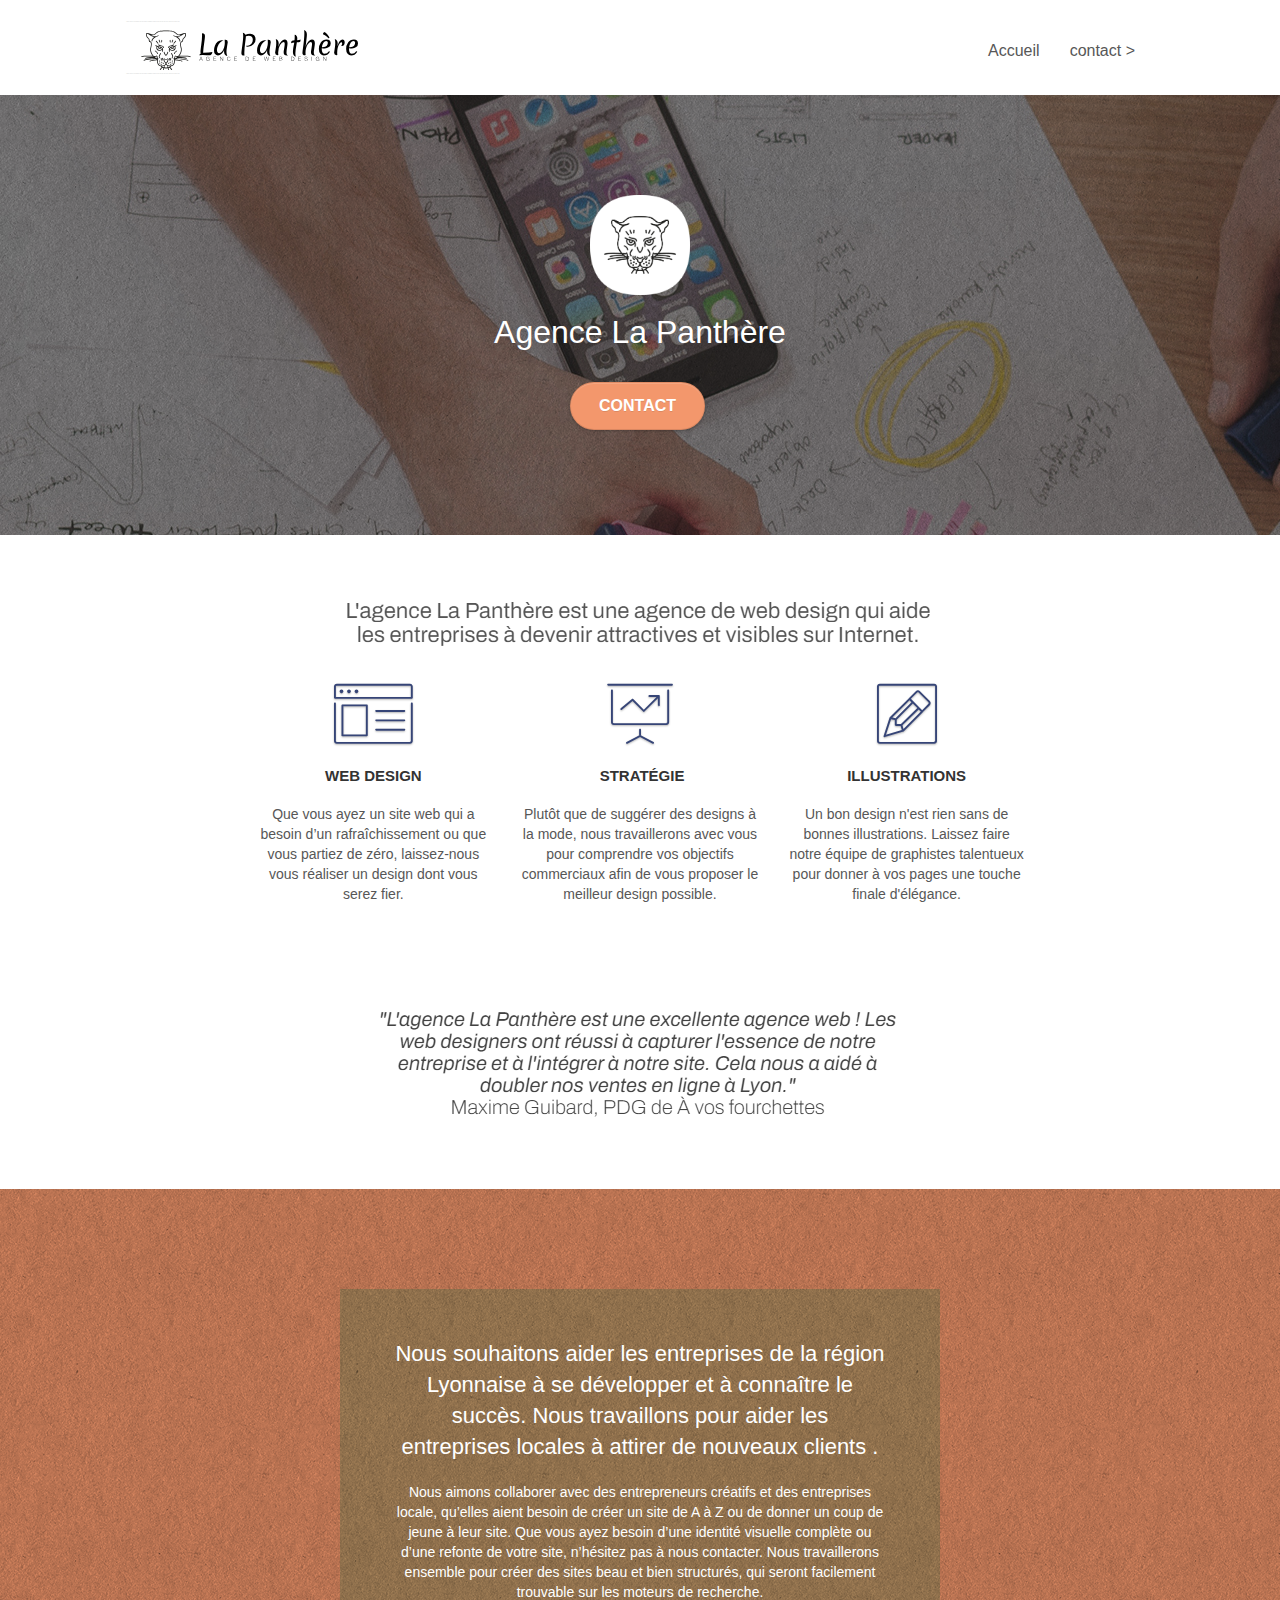
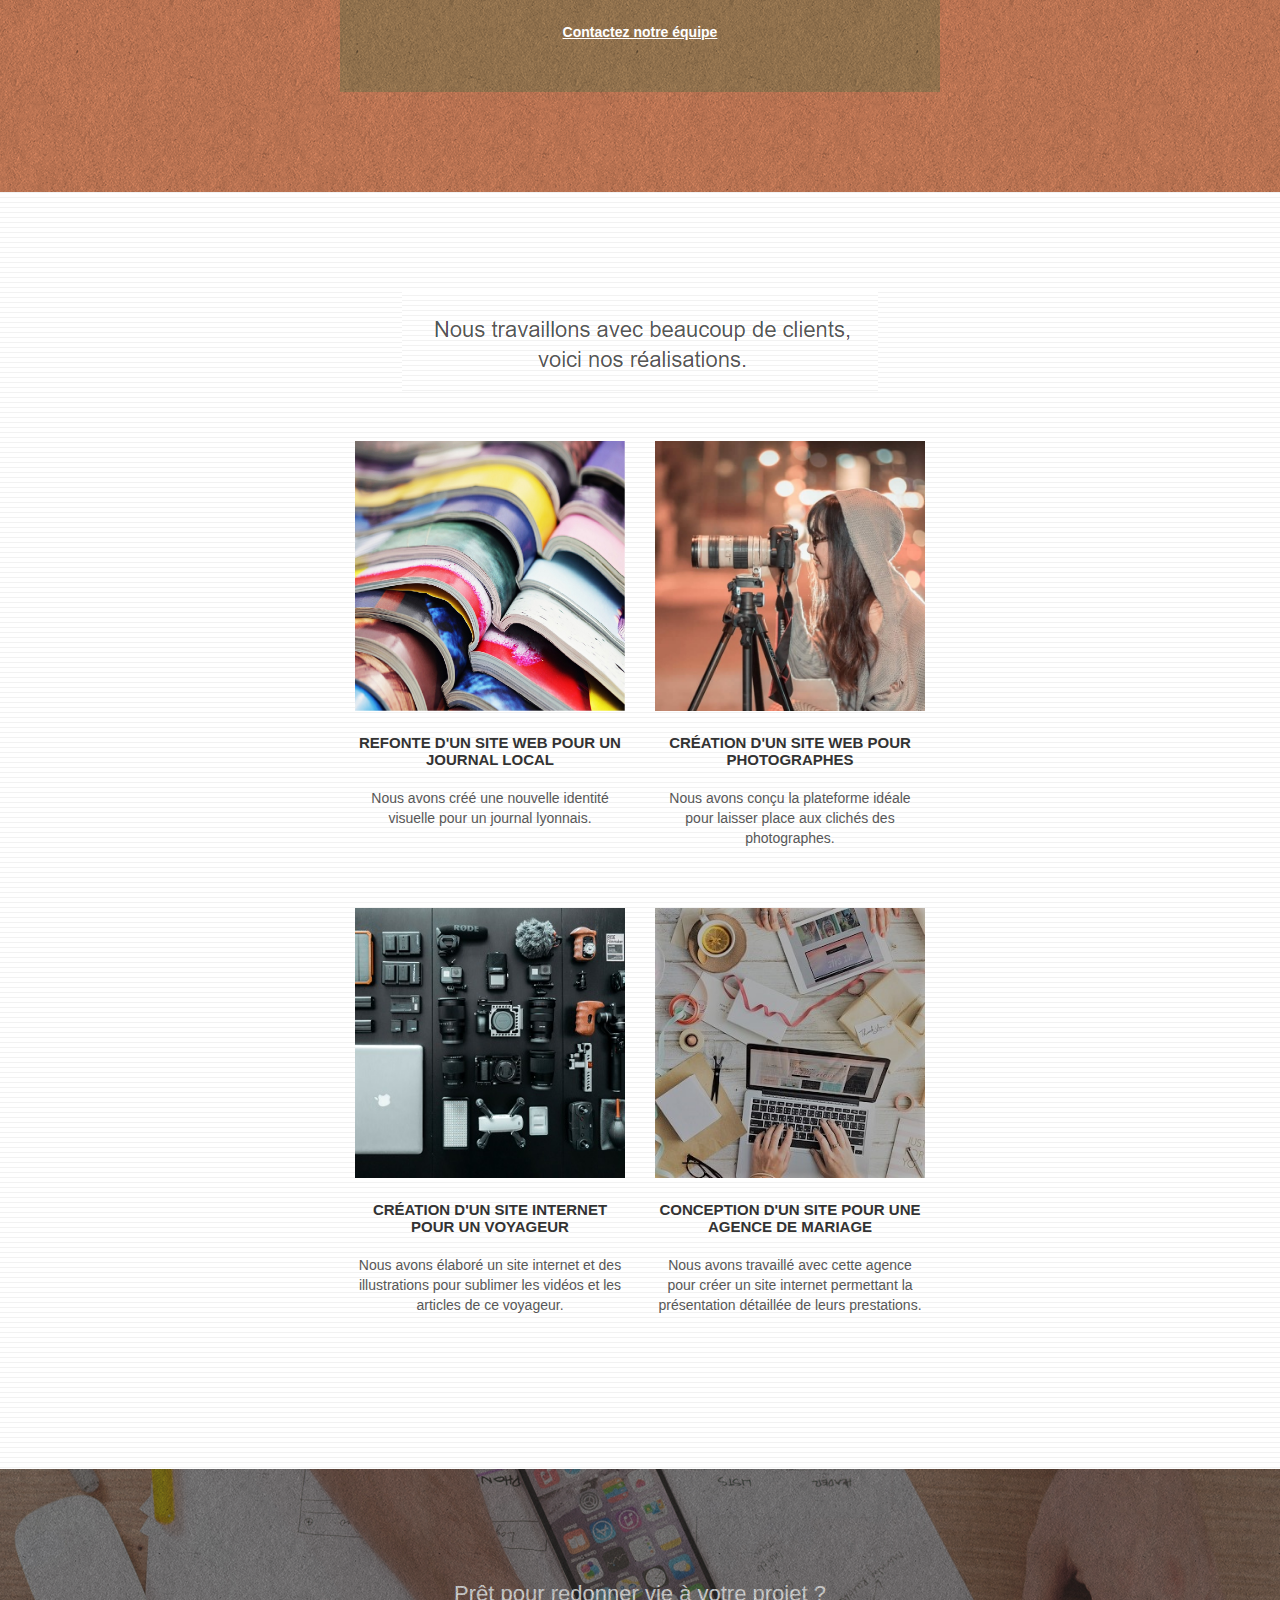
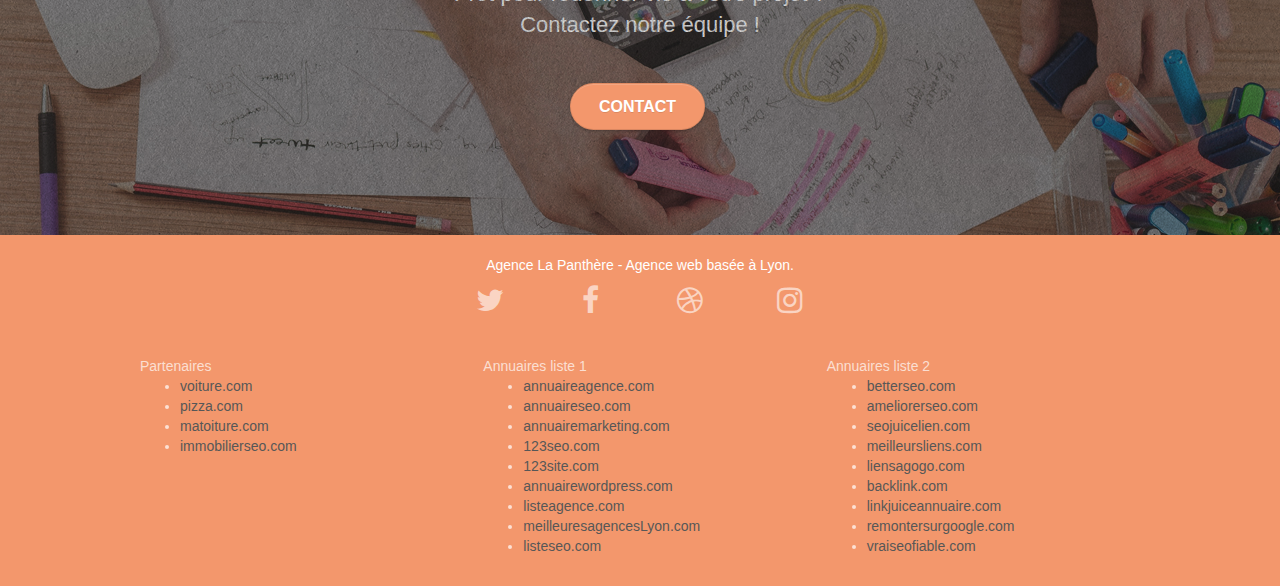
==== commit a516d0dd: "modification de la ville paris par Lyon" ====
--- a/index.html
+++ b/index.html
@@ -2,8 +2,8 @@
 <html lang="fr">
 <head>
     <meta charset="utf-8">
-    <meta name="keywords" content="seo, google, site web, site internet, agence design paris, agence design, agence design,agence design,agence design,agence design,agence design,agence design,agence design,agence design">
-    <meta name="description" content="">
+    <meta name="keywords" content="seo, google, site web, site internet, agence design Lyon, agence design, agence design,agence design,agence design,agence design,agence design,agence design,agence design,agence design">
+    <meta name="description" content="La Panthère Entreprise web design Lyon, communication seo et création site internet responsive sur Lyon. Demarquez vous avec une meilleure presentation de votre site par des design de qualités">
     <meta name="viewport" content="width=device-width, initial-scale=1.0, viewport-fit=cover">
 	<meta http-equiv="X-UA-Compatible" content="ie=edge">
     <link rel="shortcut icon" type="image/png" href="favicon.jpg">
@@ -38,9 +38,9 @@
 
 		<nav class="navbar row">
 			<div class="navbar-header">
-				<div class="keywords" style="color:#cccccc;font-size:1px;">Agence web à paris, stratégie web, web design, illustrations, design de site web, site web, web, internet, site internet, site</div>
-				<a class="navbar-brand" href="index.html"><img src="img/agence-la-panthere-monochrome.svg" alt="paris web design logo agence web meilleure agence" height="40" /></a>
-				<div class="keywords" style="color:#cccccc;font-size:1px;">Agence web à paris, stratégie web, web design, illustrations, design de site web, site web, web, internet, site internet, site</div>
+				<div class="keywords" style="color:#cccccc;font-size:1px;">Agence web à Lyon, stratégie web, web design, illustrations, design de site web, site web, web, internet, site internet, site</div>
+				<a class="navbar-brand" href="index.html"><img src="img/agence-la-panthere-monochrome.svg" alt="Lyon web design logo agence web meilleure agence" height="40" /></a>
+				<div class="keywords" style="color:#cccccc;font-size:1px;">Agence web à Lyon, stratégie web, web design, illustrations, design de site web, site web, web, internet, site internet, site</div>
 				<button id="nav-toggle" type="button" class="ui-navbar-toggle navbar-toggle" data-toggle="collapse" data-target=".navbar-1">
 					<span class="sr-only">Toggle navigation</span><span class="icon-bar"></span><span class="icon-bar"></span><span class="icon-bar"></span>
 				</button>
@@ -67,7 +67,7 @@
 	<div class="container bloc-lg">
 		<div class="row tight-width-whitespace">
 			<div class="col-sm-12">
-				<img src="img/logo.png" class="center-block image-resize-mode" width="100" alt="Agence La Panthère, agence web paris, création logo paris" />
+				<img src="img/logo.png" class="center-block image-resize-mode" width="100" alt="Agence La Panthère, agence web Lyon, création logo Lyon" />
 				<h1 class="text-center hero-bloc-text tc-white ">
 					Agence La Panthère
 				</h1>
@@ -85,7 +85,7 @@
 	<div class="container bloc-md">
 		<div class="row">
 			<div class="col-sm-12 text-center">
-				<img alt="agence web, agence web paris, web design paris, stratégie web" src="img/title.png" />
+				<img alt="agence web, agence web Lyon, web design Lyon, stratégie web" src="img/title.png" />
 			</div>
 		</div>
 		<div class="row voffset-lg med-width-whitespace">
@@ -125,7 +125,7 @@
 		</div>
 		<div class="row voffset-lg voffset">
 			<div class="col-xs-12 col-md-8 col-md-offset-2 text-center">
-				<img alt="agence web, agence web paris, web design paris, stratégie web" src="img/citation.png" />
+				<img alt="agence web, agence web Lyon, web design Lyon, stratégie web" src="img/citation.png" />
 
 			</div>
 		</div>
@@ -155,12 +155,12 @@
 	<div class="container bloc-lg">
 		<div class="row">
 			<div class="col-sm-12 text-center">
-				<img alt="agence web, agence web paris, web design paris, stratégie web" src="img/title2.png" />
+				<img alt="agence web, agence web Lyon, web design Lyon, stratégie web" src="img/title2.png" />
 			</div>
 		</div>
 		<div class="row tight-width-whitespace portfolio-row">
 			<div class="col-sm-6">
-				<a href="#" data-lightbox="img/1.jpg" data-gallery-id="gallery-1" data-caption="Refonte d'un site web pour un journal local" data-frame="snapshot-lb"><img src="img/1.jpg" alt="paris web design logo agence web meilleure agence et refonte site web journal" class="img-responsive portfolio-thumb" /></a>
+				<a href="#" data-lightbox="img/1.jpg" data-gallery-id="gallery-1" data-caption="Refonte d'un site web pour un journal local" data-frame="snapshot-lb"><img src="img/1.jpg" alt="Lyon web design logo agence web meilleure agence et refonte site web journal" class="img-responsive portfolio-thumb" /></a>
 				<h3 class="mg-md text-center">
 					Refonte d'un site web pour un journal local
 				</h3>
@@ -169,7 +169,7 @@
 				</p>
 			</div>
 			<div class="col-sm-6">
-				<a href="#" data-lightbox="img/2.jpg" data-gallery-id="gallery-1" data-caption="Création d'un site web pour photographes" data-frame="snapshot-lb"><img src="img/2.jpg" class="img-responsive portfolio-thumb" alt="paris web design logo agence web meilleure agence, Création d'un site web pour photographes" /></a>
+				<a href="#" data-lightbox="img/2.jpg" data-gallery-id="gallery-1" data-caption="Création d'un site web pour photographes" data-frame="snapshot-lb"><img src="img/2.jpg" class="img-responsive portfolio-thumb" alt="Lyon web design logo agence web meilleure agence, Création d'un site web pour photographes" /></a>
 				<h3 class="mg-md text-center">
 					Création d'un site web pour photographes
 				</h3>
@@ -180,7 +180,7 @@
 		</div>
 		<div class="row tight-width-whitespace portfolio-row">
 			<div class="col-sm-6">
-				<a href="#" data-lightbox="img/3.bmp" data-gallery-id="gallery-1" data-caption="Création d'un site internet pour un voyageur" data-frame="snapshot-lb"><img src="img/3.bmp" class="img-responsive portfolio-thumb" alt="paris web design logo agence web meilleure agence, Création d'un site web pour voyageur"/></a>
+				<a href="#" data-lightbox="img/3.bmp" data-gallery-id="gallery-1" data-caption="Création d'un site internet pour un voyageur" data-frame="snapshot-lb"><img src="img/3.bmp" class="img-responsive portfolio-thumb" alt="Lyon web design logo agence web meilleure agence, Création d'un site web pour voyageur"/></a>
 				<h3 class="mg-md text-center">
 					Création d'un site internet pour un voyageur
 				</h3>
@@ -189,7 +189,7 @@
 				</p>
 			</div>
 			<div class="col-sm-6">
-				<a href="#" data-lightbox="img/4.bmp" data-gallery-id="gallery-1" data-caption="Conception d'un site pour une agence de mariage" data-frame="snapshot-lb"><img src="img/4.bmp" class="img-responsive portfolio-thumb" alt="paris web design logo agence web meilleure agence, Création d'un site web pour agence de mariage" /></a>
+				<a href="#" data-lightbox="img/4.bmp" data-gallery-id="gallery-1" data-caption="Conception d'un site pour une agence de mariage" data-frame="snapshot-lb"><img src="img/4.bmp" class="img-responsive portfolio-thumb" alt="Lyon web design logo agence web meilleure agence, Création d'un site web pour agence de mariage" /></a>
 				<h3 class="mg-md text-center">
 					Conception d'un site pour une agence de mariage
 				</h3>
@@ -246,7 +246,7 @@
 							<a class="social" href="index.html"><span class="fa fa-instagram icon-md"></span></a>
 						</div>
 					</div>
-					<div class="keywords" style="color:#F3976C;">Agence web à paris, stratégie web, web design, illustrations, design de site web, site web, web, internet, site internet, site</div>
+					<div class="keywords" style="color:#F3976C;">Agence web à Lyon, stratégie web, web design, illustrations, design de site web, site web, web, internet, site internet, site</div>
 				</div>
 				<div class="row">
 					<div class="col-sm-4">
@@ -268,7 +268,7 @@
 							<li><a href="123site.com">123site.com</a></li>
 							<li><a href="annuairewordpress.com">annuairewordpress.com</a></li>
 							<li><a href="listeagence.com">listeagence.com</a></li>
-							<li><a href="meilleuresagencesparis.com">meilleuresagencesparis.com</a></li>
+							<li><a href="meilleuresagencesLyon.com">meilleuresagencesLyon.com</a></li>
 							<li><a href="listeseo.com">listeseo.com</a></li>
 						</ul>
 					</div>
--- a/style.css
+++ b/style.css
@@ -677,7 +677,7 @@
 }
 
 p {
-    font-size: 11px;
+    font-size: 14px;
 }
 
 .tight-width-whitespace {
@@ -775,7 +775,7 @@
 }
 
 .tc-white {
-    color: #F3976C!important;
+    color: #FFFFFF!important;
 }
 
 .btn-atomic-tangerine {
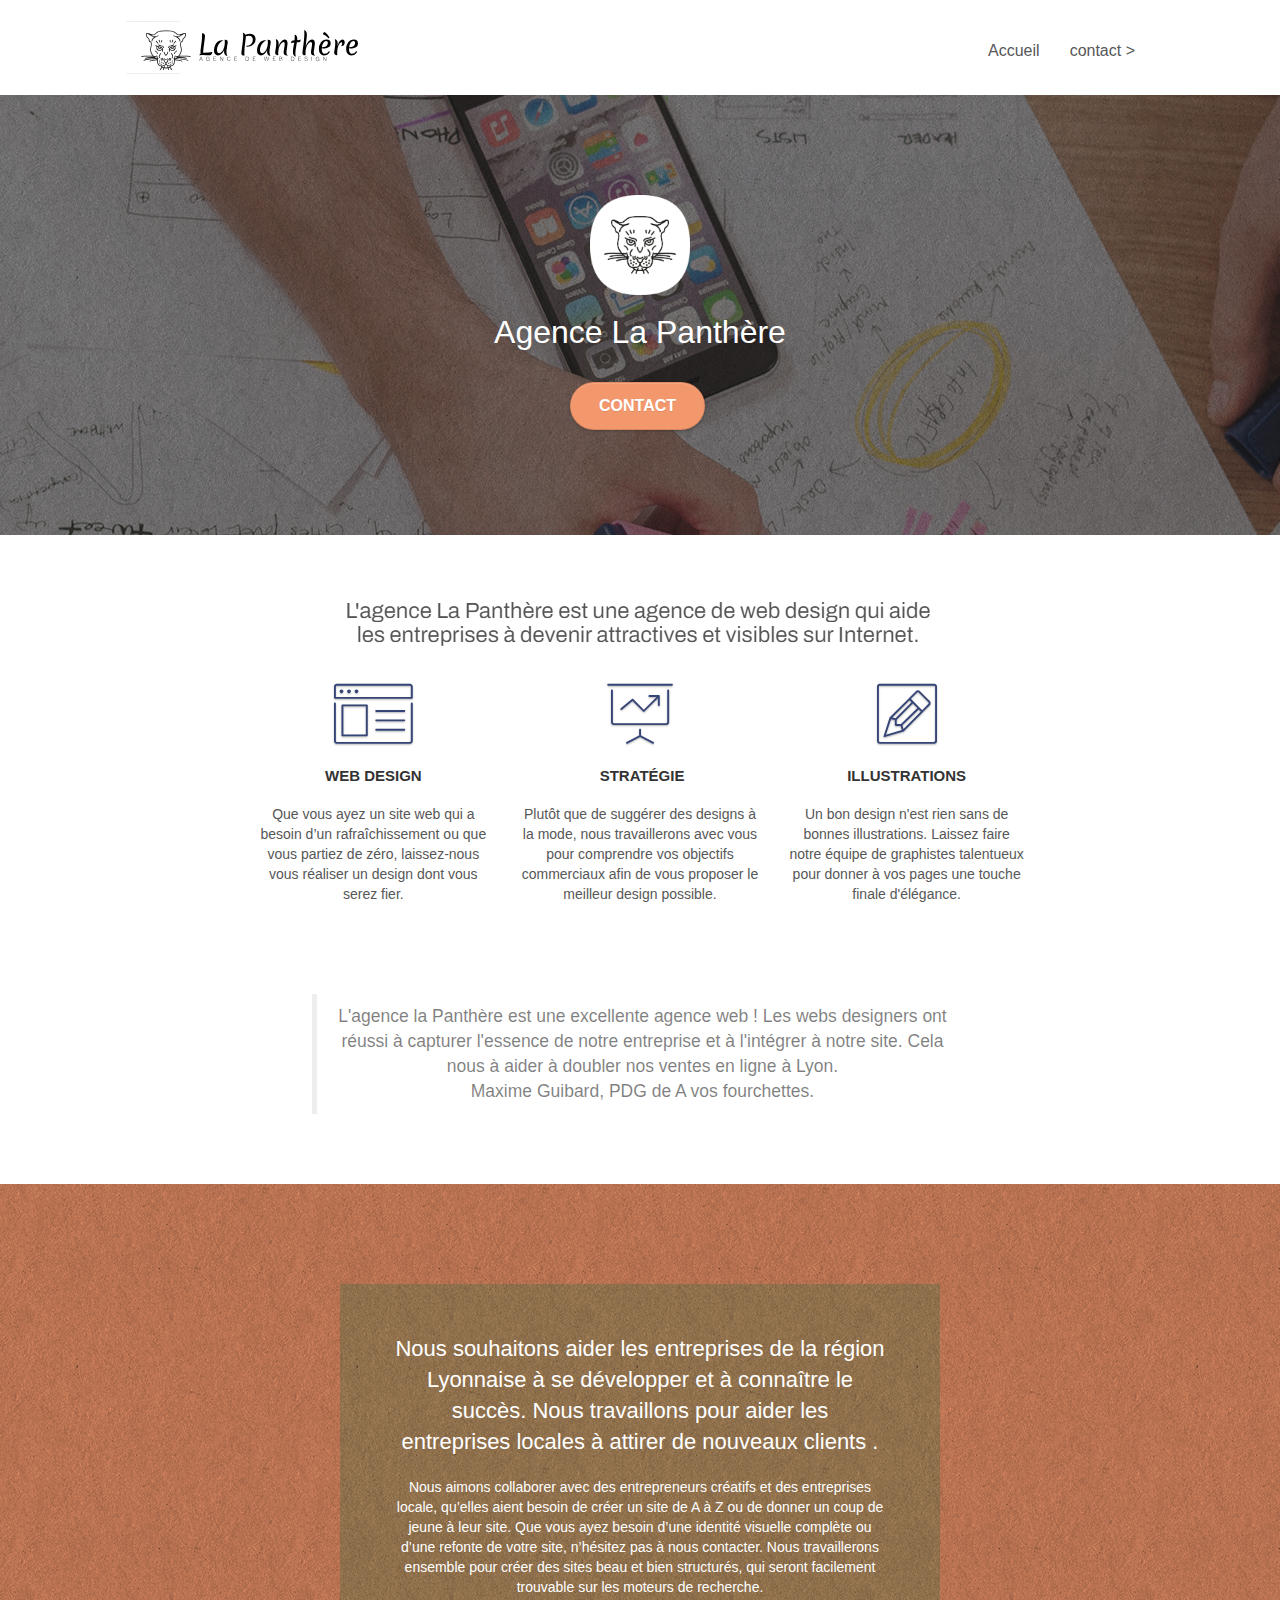
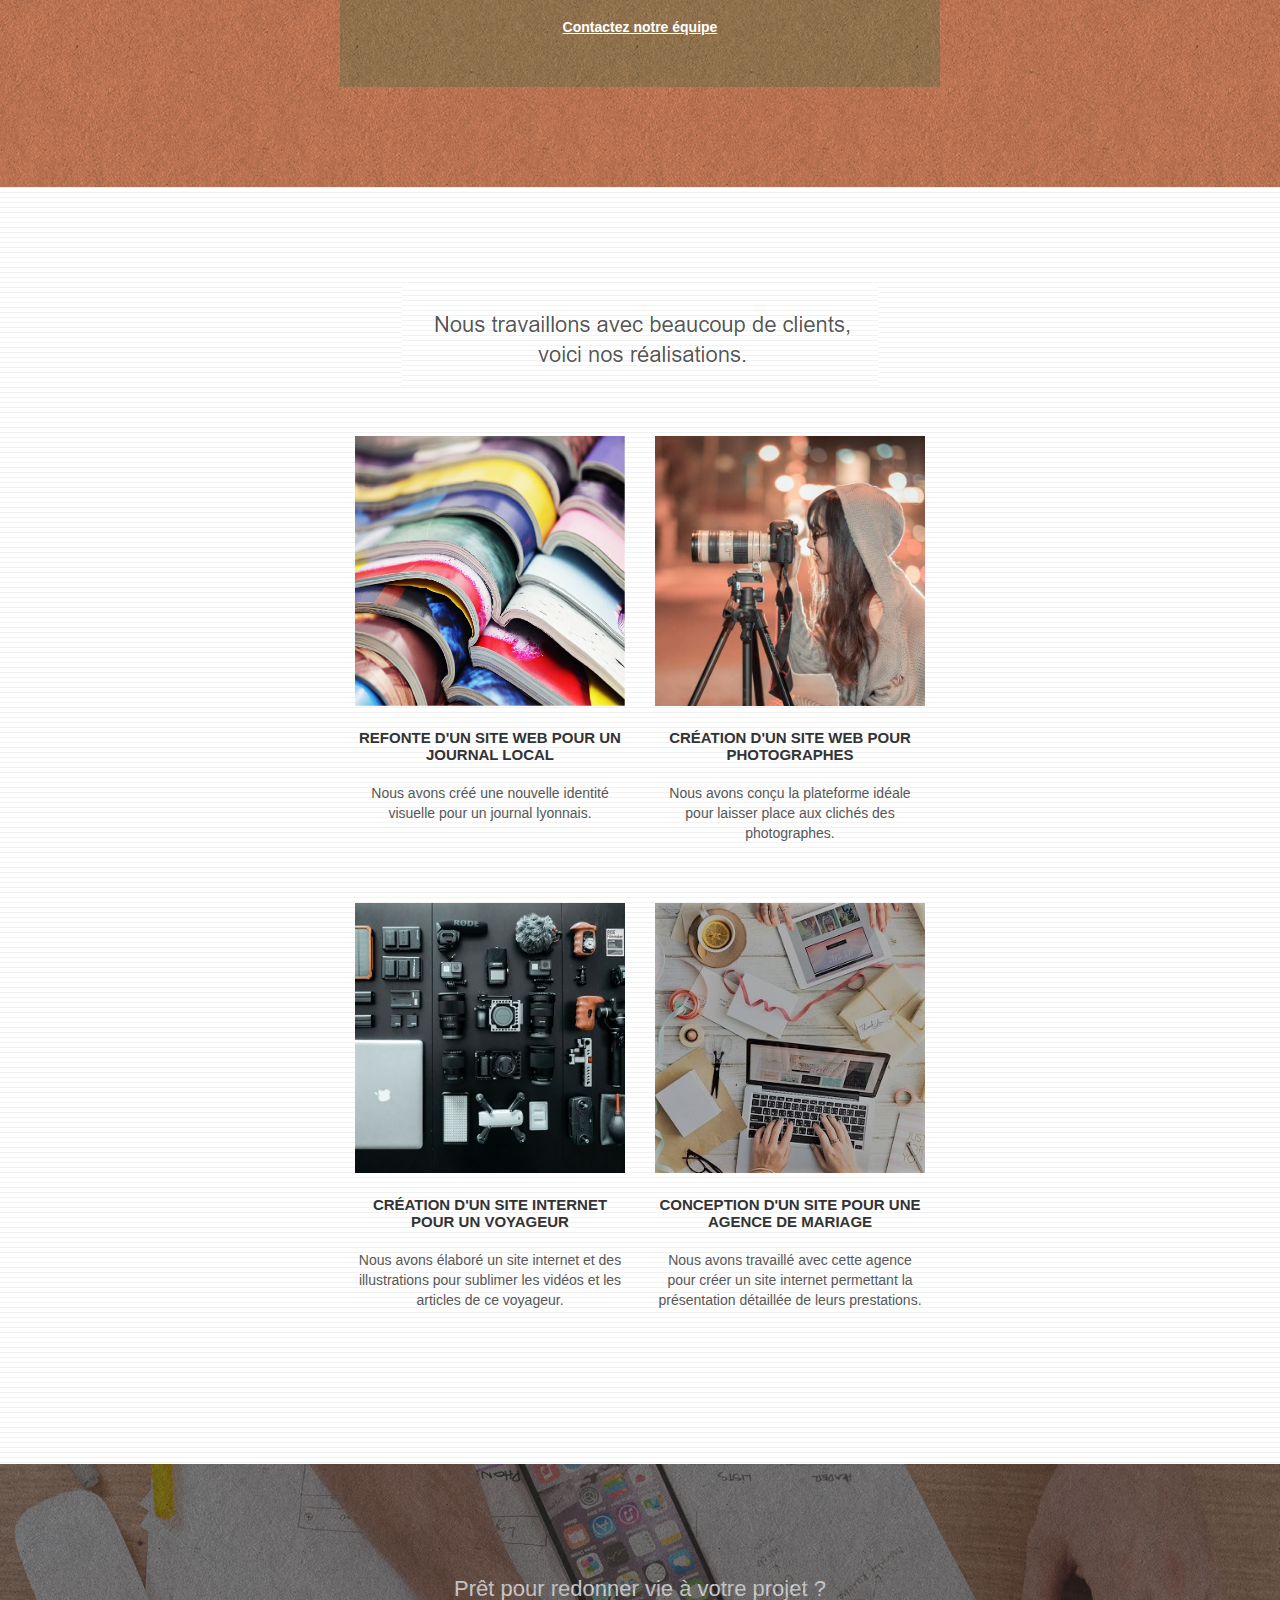
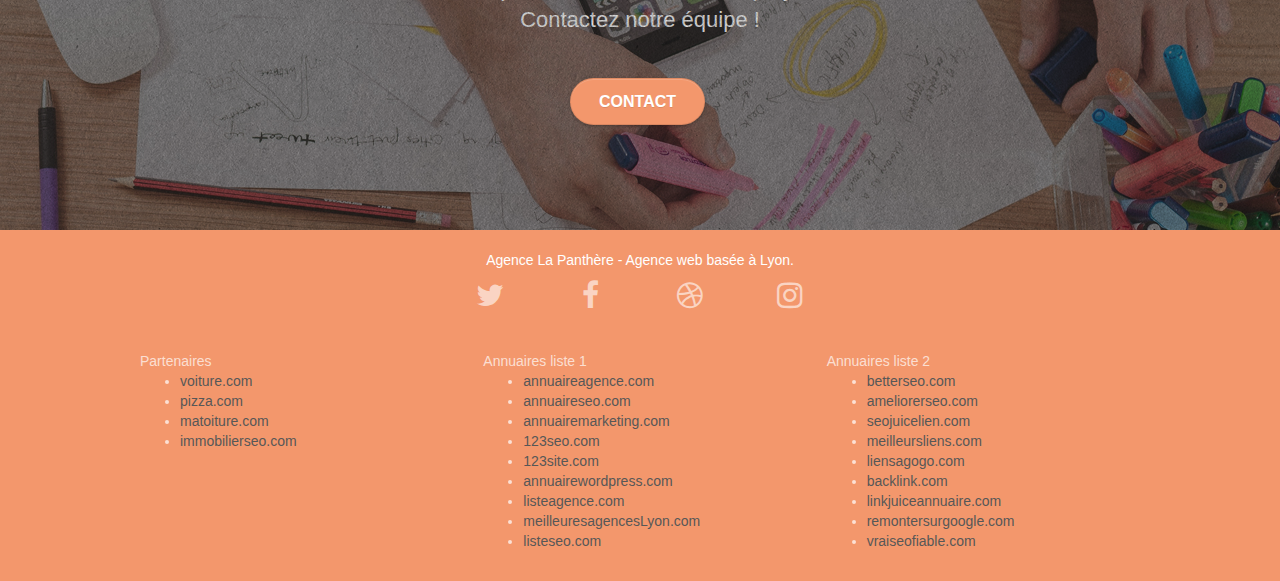
==== commit aacaca6b: "changer le texte image en texte normal" ====
--- a/index.html
+++ b/index.html
@@ -125,8 +125,13 @@
 		</div>
 		<div class="row voffset-lg voffset">
 			<div class="col-xs-12 col-md-8 col-md-offset-2 text-center">
-				<img alt="agence web, agence web Lyon, web design Lyon, stratégie web" src="img/citation.png" />
-
+				<blockquote>
+					L'agence la Panthère est une excellente agence web ! 
+					Les webs designers ont réussi à capturer l'essence de notre entreprise et à l'intégrer
+					à notre site. Cela nous à aider à doubler nos ventes en ligne à Lyon. <br/>
+
+					Maxime Guibard, PDG de A vos fourchettes.
+				</blockquote>
 			</div>
 		</div>
 	</div>
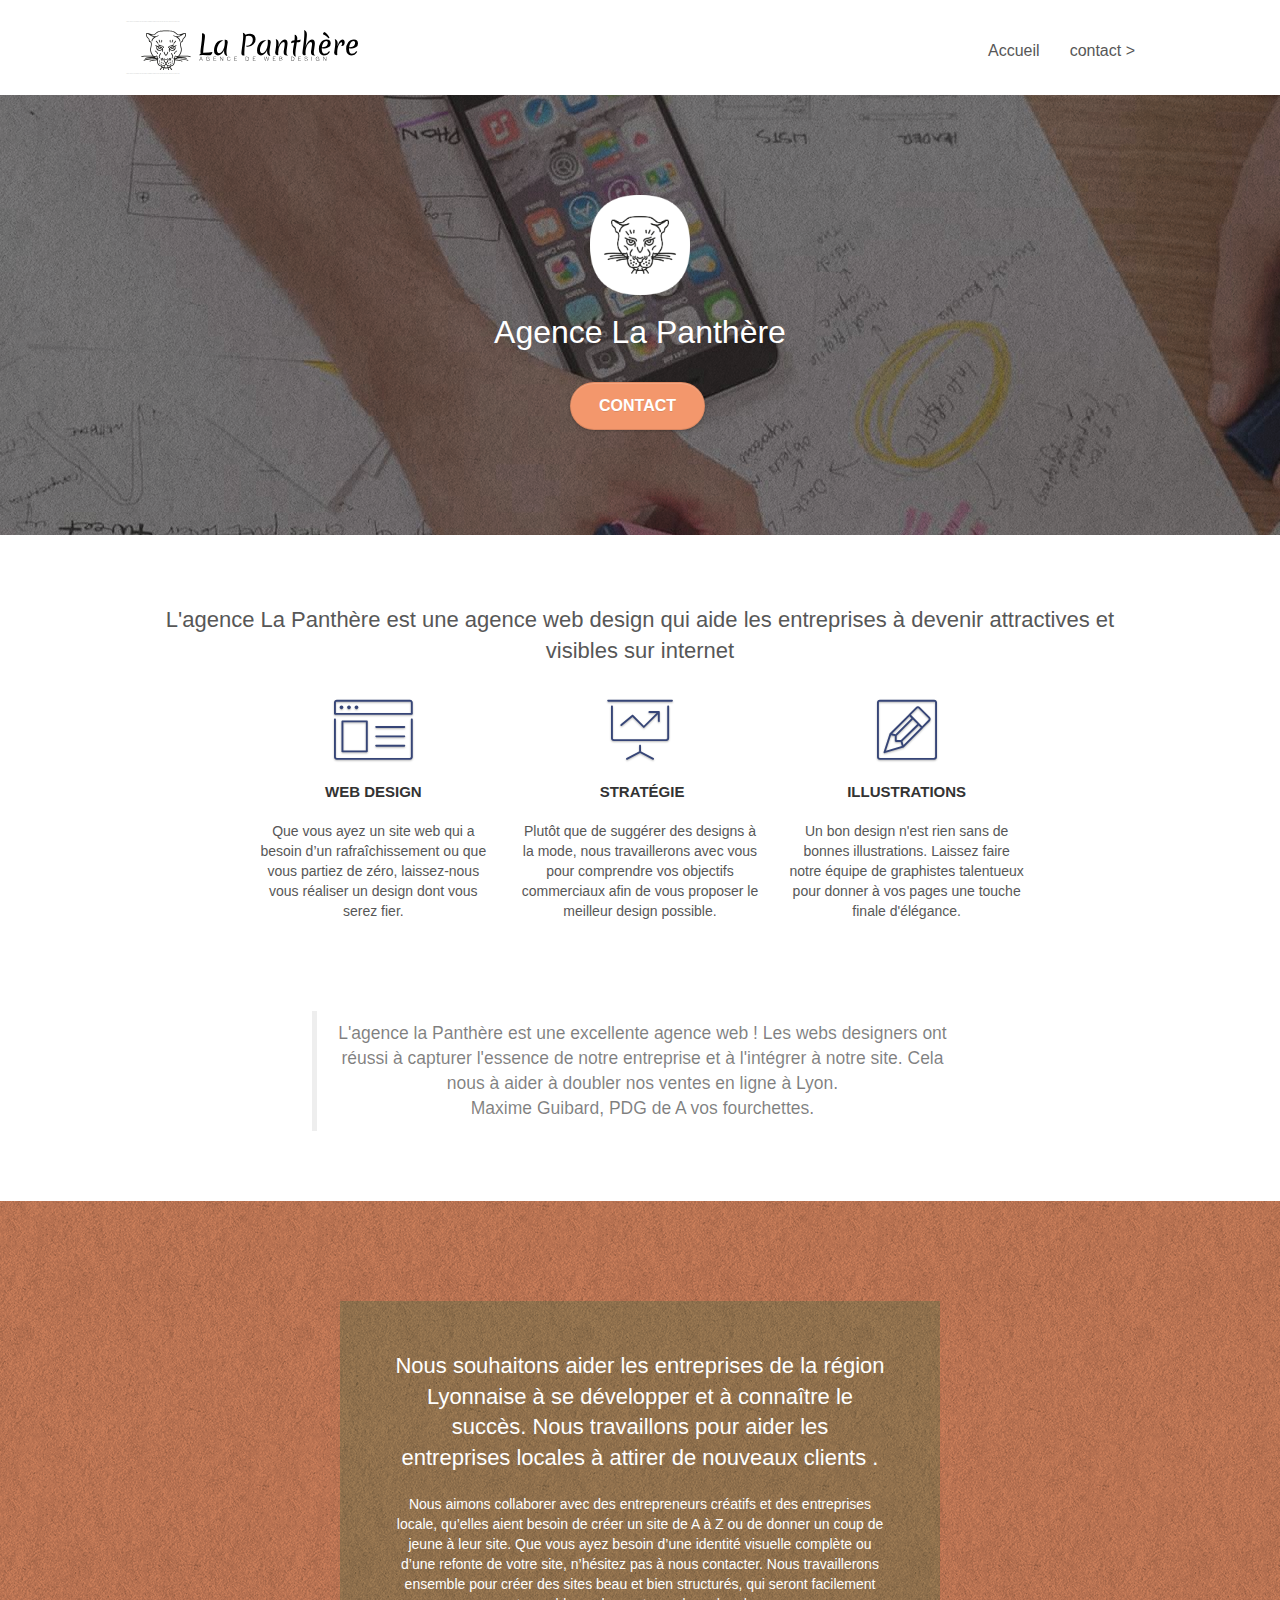
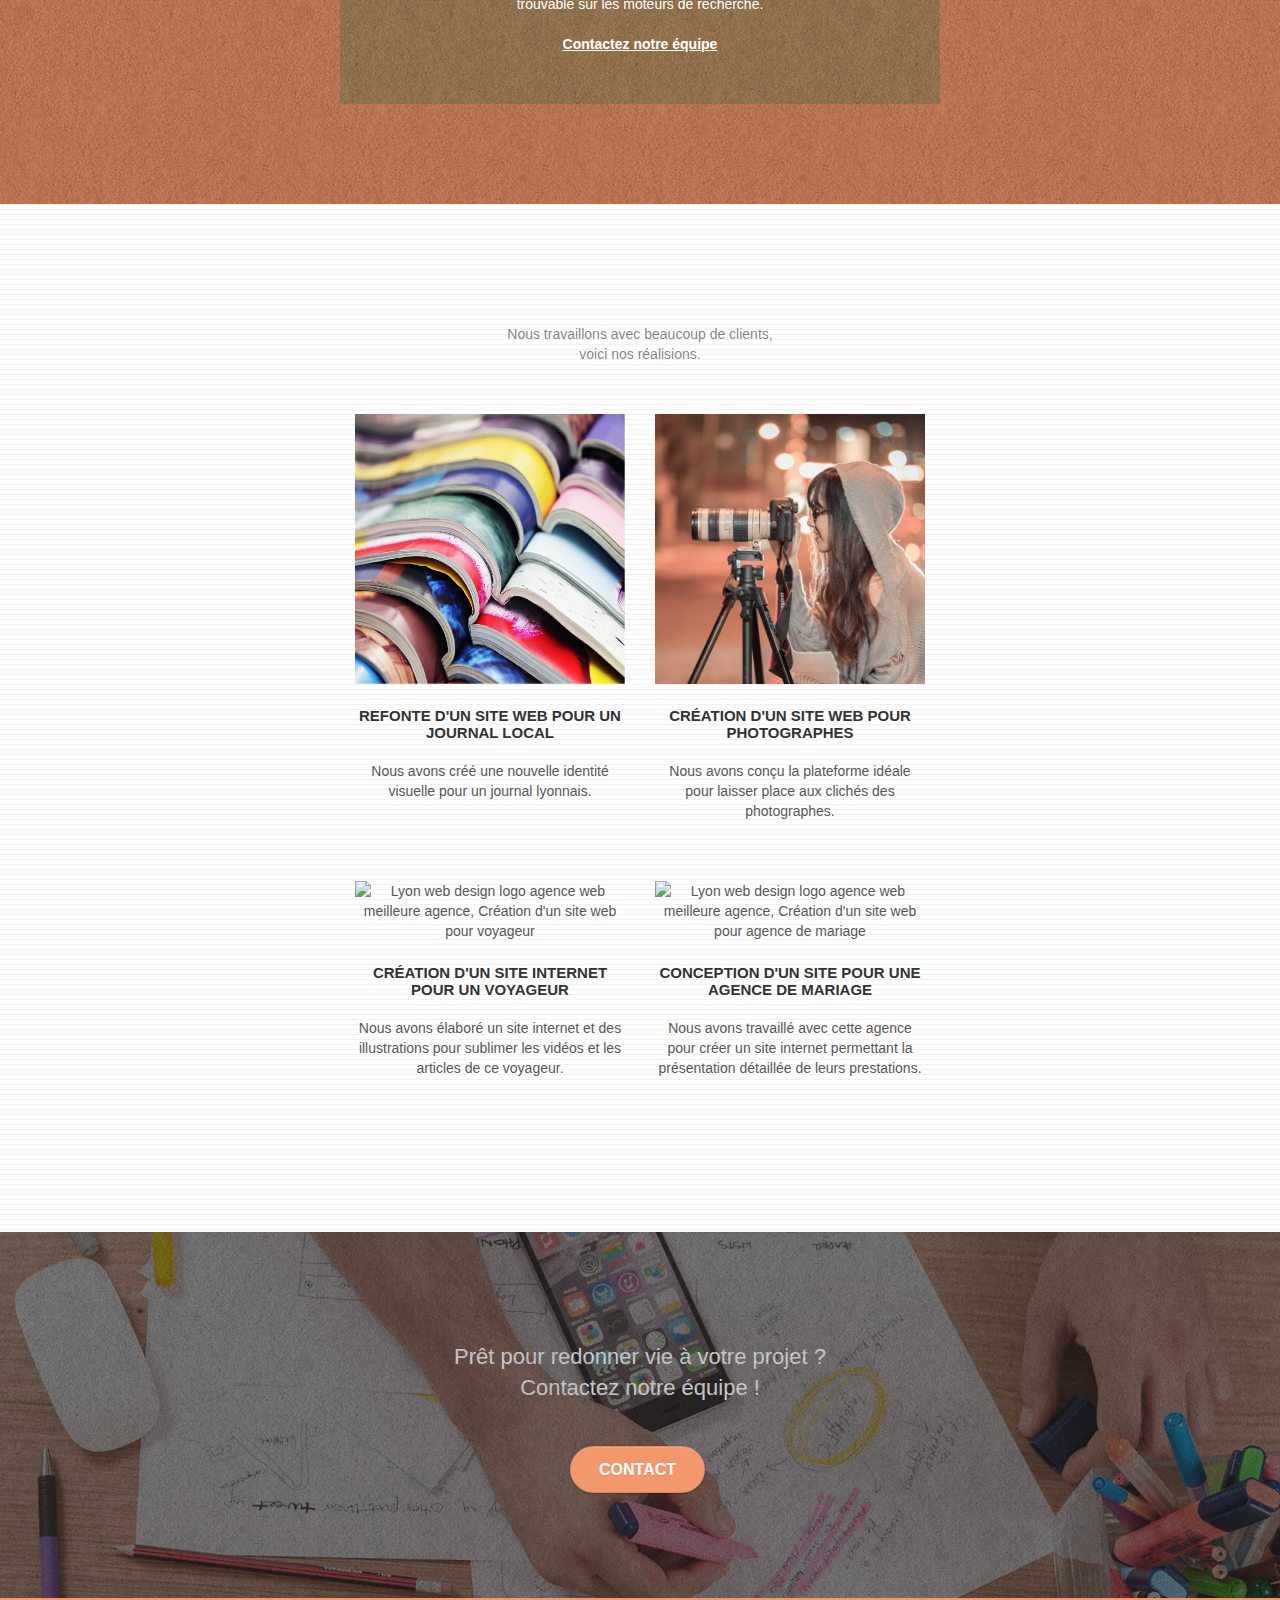
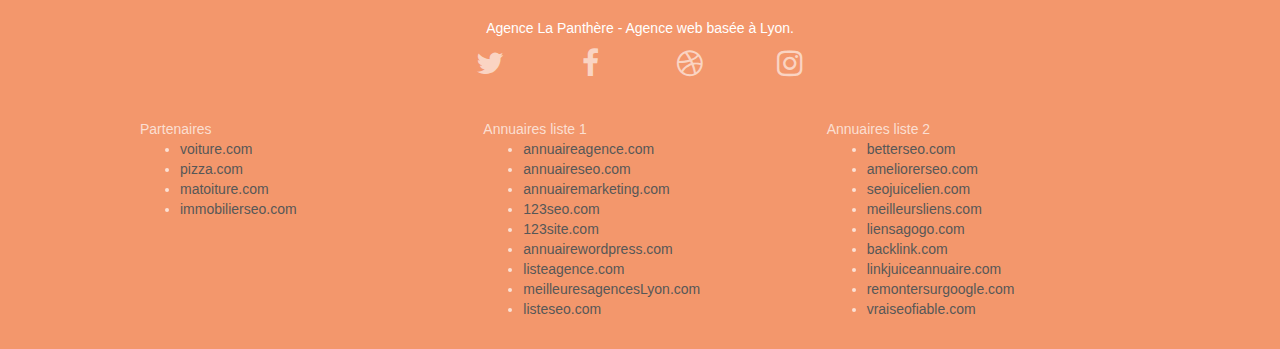
==== commit 8961cfb9: "optimiser les images" ====
--- a/index.html
+++ b/index.html
@@ -85,7 +85,7 @@
 	<div class="container bloc-md">
 		<div class="row">
 			<div class="col-sm-12 text-center">
-				<img alt="agence web, agence web Lyon, web design Lyon, stratégie web" src="img/title.png" />
+				<h2>L'agence La Panthère est une agence web design qui aide les entreprises à devenir attractives et visibles sur internet</h2>
 			</div>
 		</div>
 		<div class="row voffset-lg med-width-whitespace">
@@ -160,7 +160,7 @@
 	<div class="container bloc-lg">
 		<div class="row">
 			<div class="col-sm-12 text-center">
-				<img alt="agence web, agence web Lyon, web design Lyon, stratégie web" src="img/title2.png" />
+				<br>Nous travaillons avec beaucoup de clients,</br>voici nos réalisions.</h2>
 			</div>
 		</div>
 		<div class="row tight-width-whitespace portfolio-row">
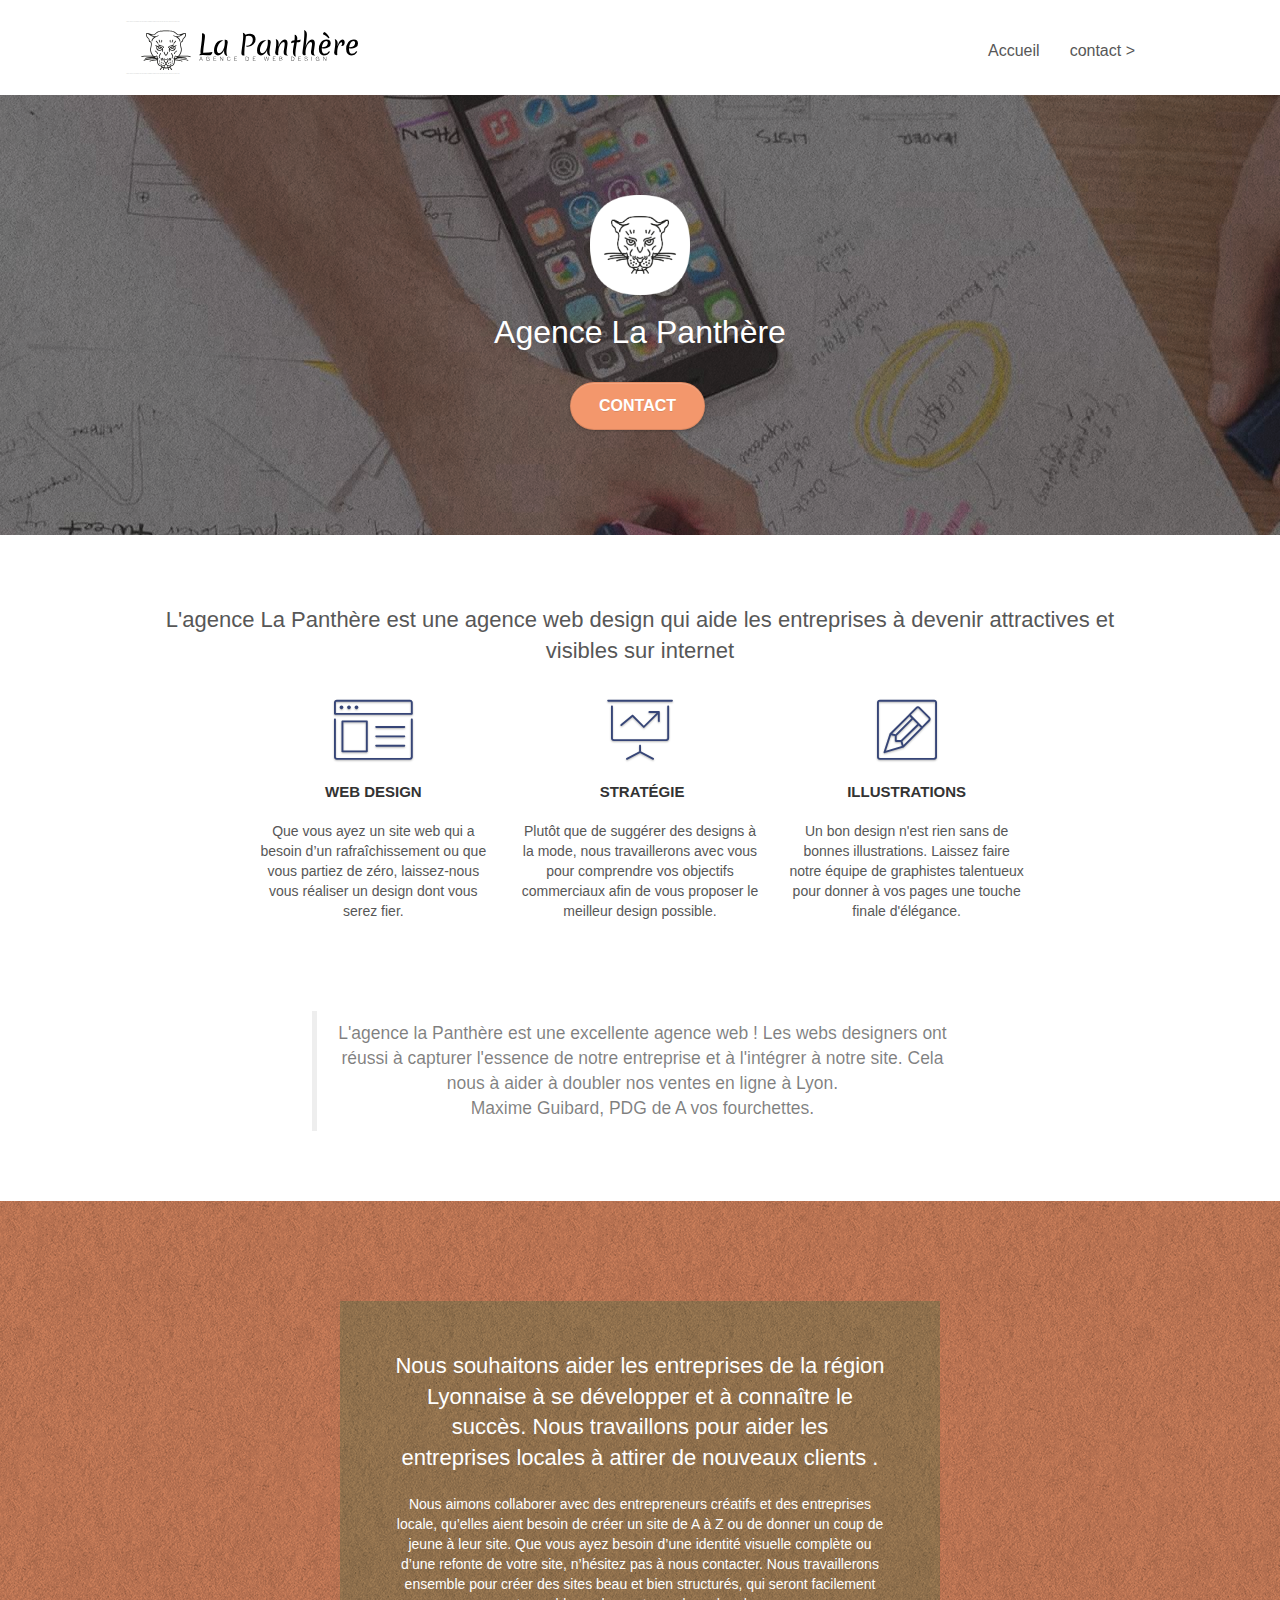
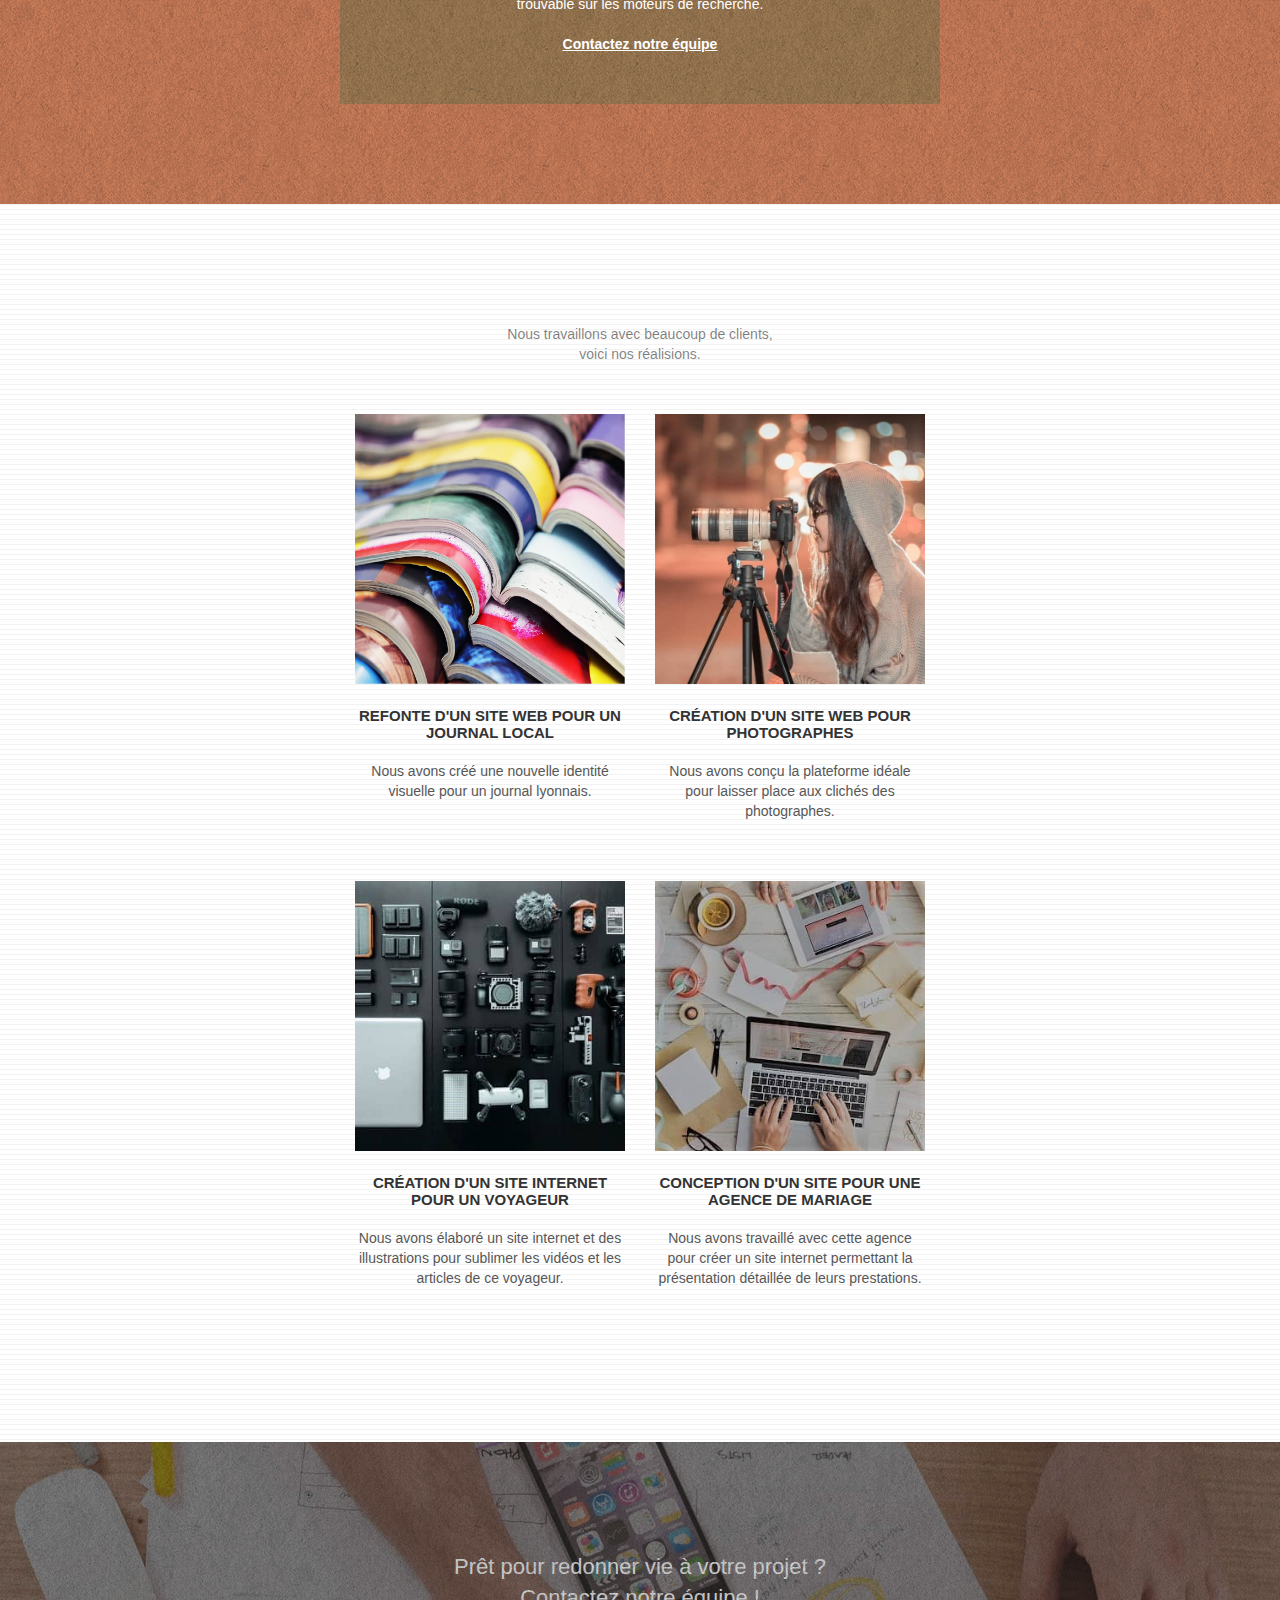
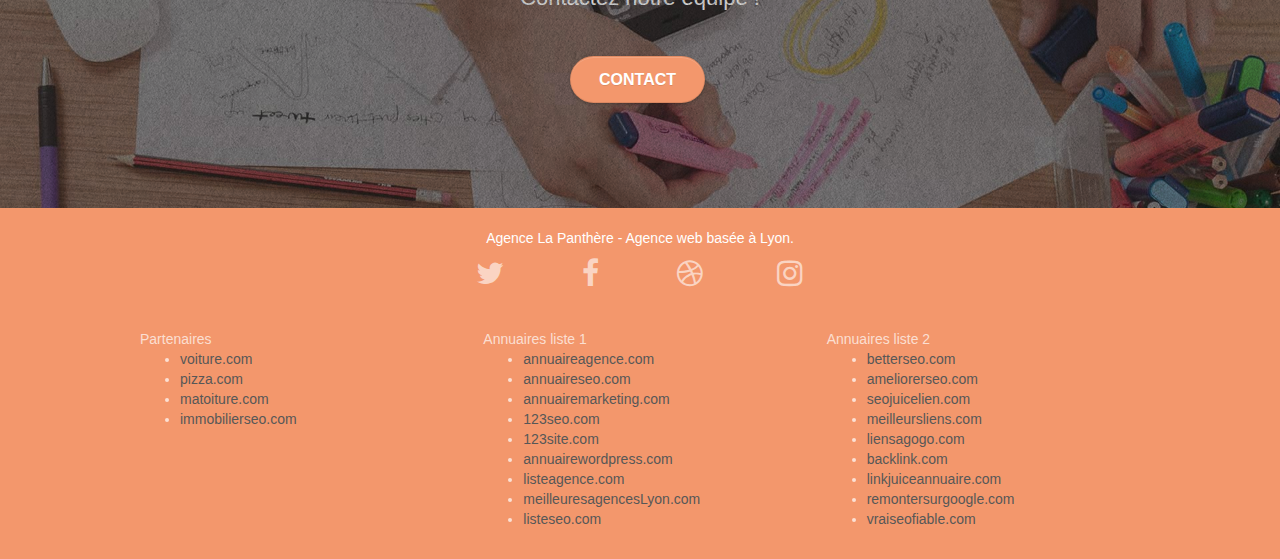
==== commit 7a865f1d: "optimiser les images" ====
--- a/index.html
+++ b/index.html
@@ -185,7 +185,7 @@
 		</div>
 		<div class="row tight-width-whitespace portfolio-row">
 			<div class="col-sm-6">
-				<a href="#" data-lightbox="img/3.bmp" data-gallery-id="gallery-1" data-caption="Création d'un site internet pour un voyageur" data-frame="snapshot-lb"><img src="img/3.bmp" class="img-responsive portfolio-thumb" alt="Lyon web design logo agence web meilleure agence, Création d'un site web pour voyageur"/></a>
+				<a href="#" data-lightbox="img/3.jpg" data-gallery-id="gallery-1" data-caption="Création d'un site internet pour un voyageur" data-frame="snapshot-lb"><img src="img/3.jpg" class="img-responsive portfolio-thumb" alt="Lyon web design logo agence web meilleure agence, Création d'un site web pour voyageur"/></a>
 				<h3 class="mg-md text-center">
 					Création d'un site internet pour un voyageur
 				</h3>
@@ -194,7 +194,7 @@
 				</p>
 			</div>
 			<div class="col-sm-6">
-				<a href="#" data-lightbox="img/4.bmp" data-gallery-id="gallery-1" data-caption="Conception d'un site pour une agence de mariage" data-frame="snapshot-lb"><img src="img/4.bmp" class="img-responsive portfolio-thumb" alt="Lyon web design logo agence web meilleure agence, Création d'un site web pour agence de mariage" /></a>
+				<a href="#" data-lightbox="img/4.jpg" data-gallery-id="gallery-1" data-caption="Conception d'un site pour une agence de mariage" data-frame="snapshot-lb"><img src="img/4.jpg" class="img-responsive portfolio-thumb" alt="Lyon web design logo agence web meilleure agence, Création d'un site web pour agence de mariage" /></a>
 				<h3 class="mg-md text-center">
 					Conception d'un site pour une agence de mariage
 				</h3>
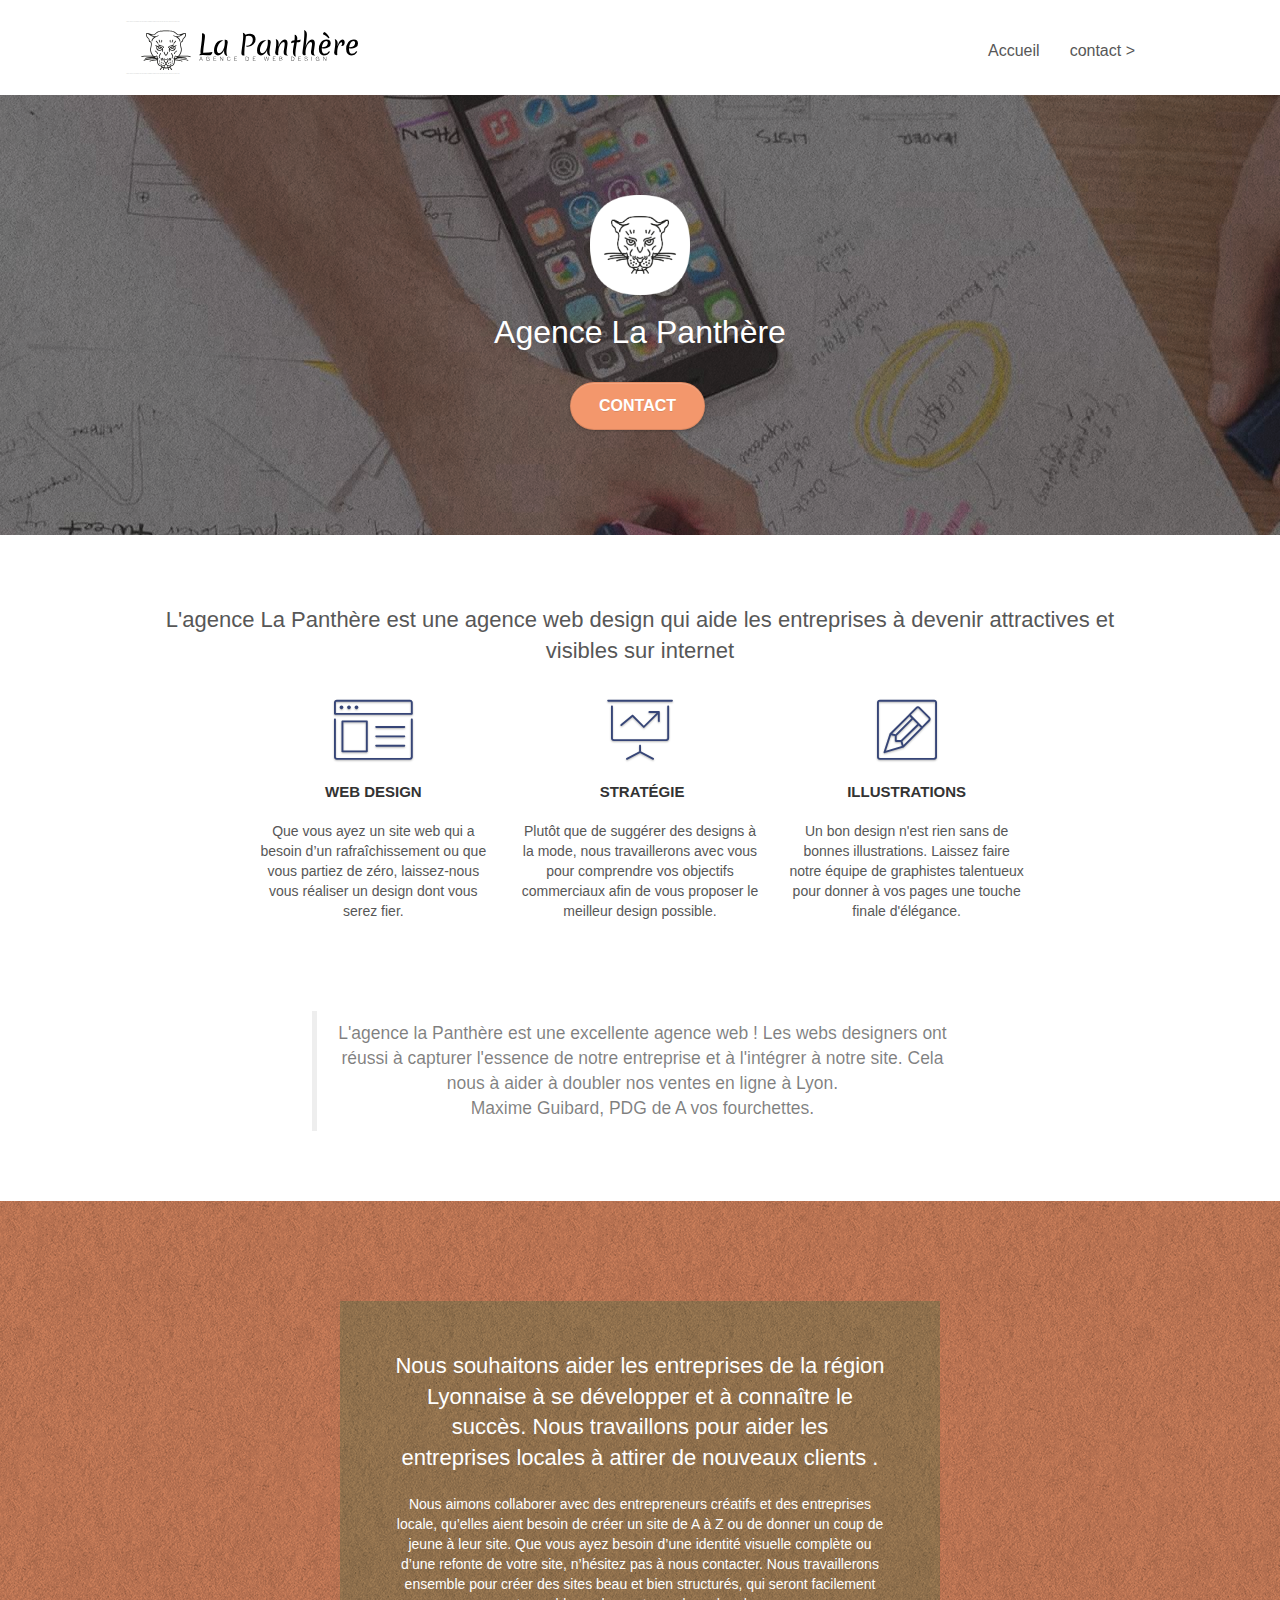
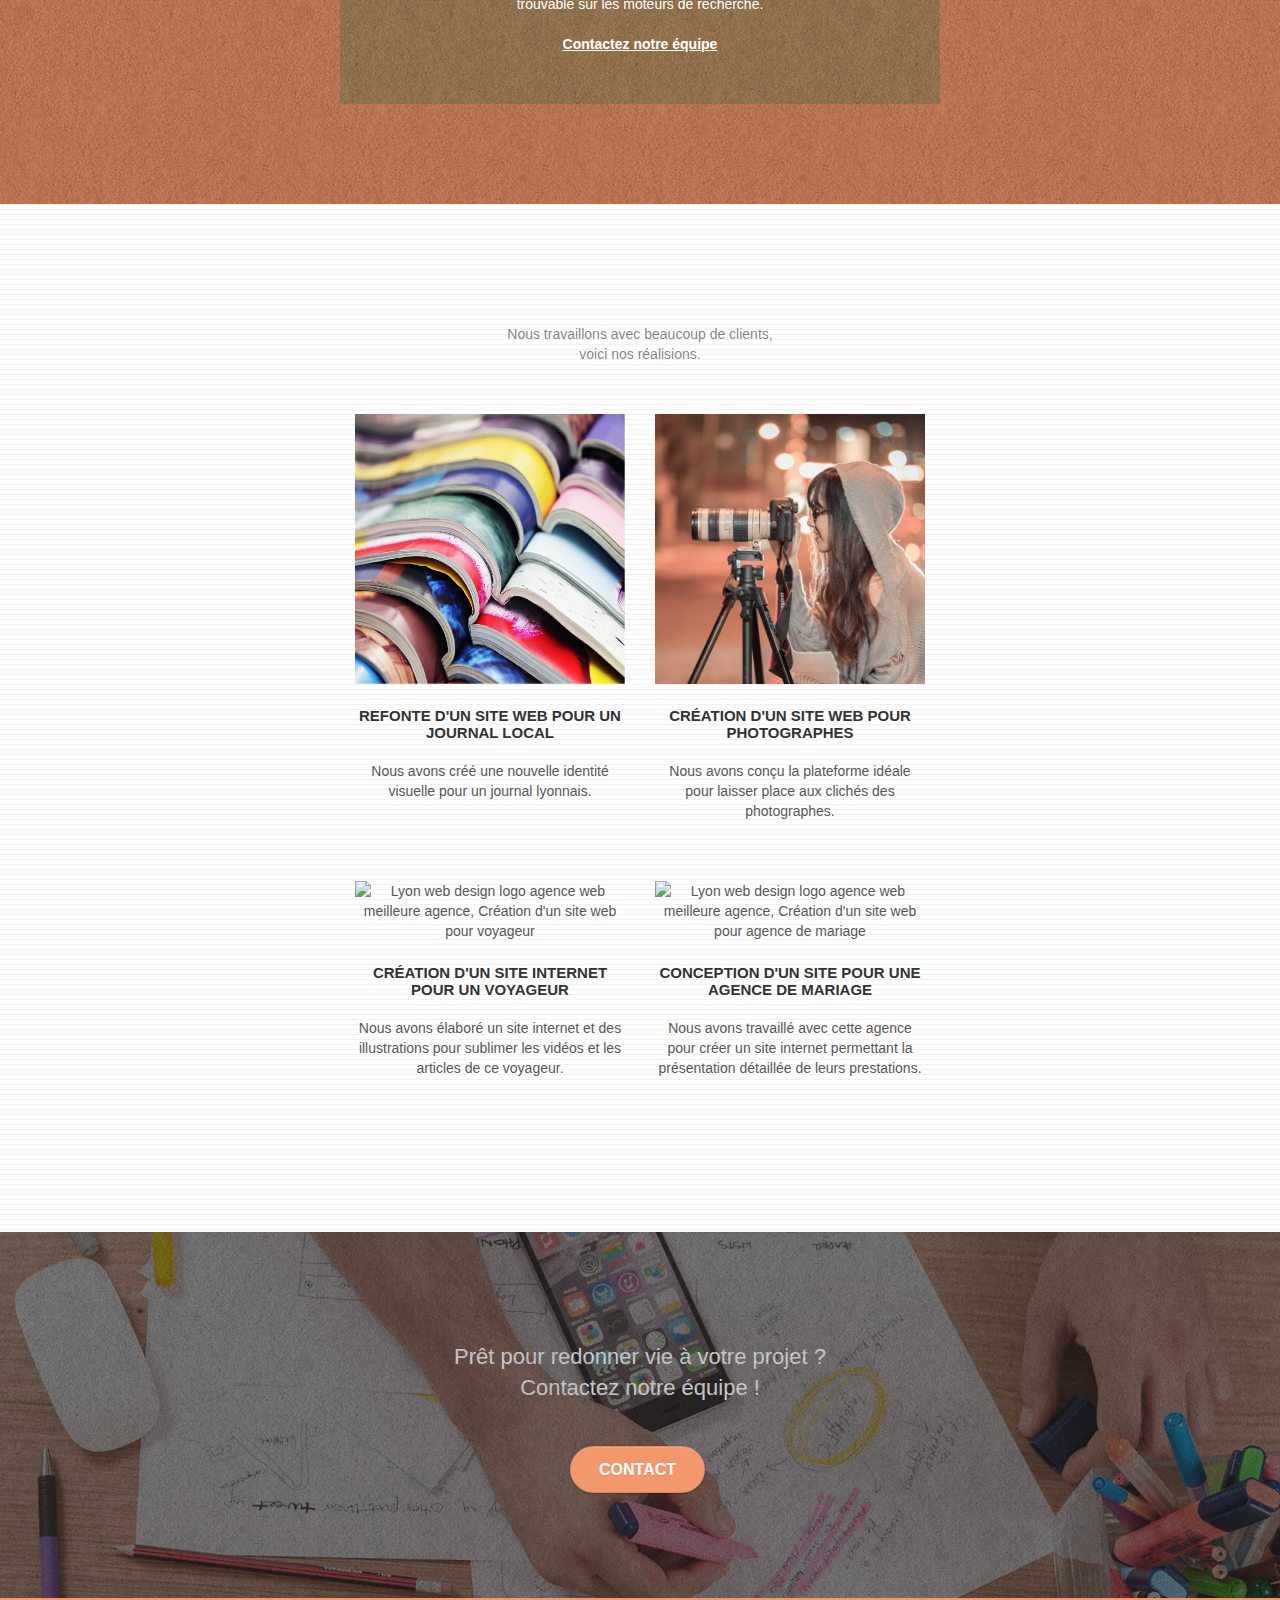
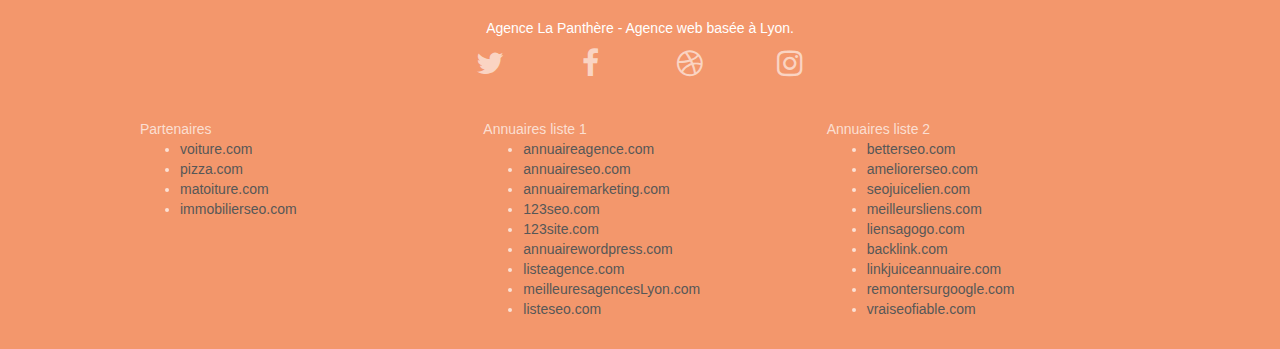
==== commit 0c86dc55: "optimiser les images" ====
--- a/index.html
+++ b/index.html
@@ -185,7 +185,7 @@
 		</div>
 		<div class="row tight-width-whitespace portfolio-row">
 			<div class="col-sm-6">
-				<a href="#" data-lightbox="img/3.jpg" data-gallery-id="gallery-1" data-caption="Création d'un site internet pour un voyageur" data-frame="snapshot-lb"><img src="img/3.jpg" class="img-responsive portfolio-thumb" alt="Lyon web design logo agence web meilleure agence, Création d'un site web pour voyageur"/></a>
+				<a href="#" data-lightbox="img/3.bmp" data-gallery-id="gallery-1" data-caption="Création d'un site internet pour un voyageur" data-frame="snapshot-lb"><img src="img/3.bmp" class="img-responsive portfolio-thumb" alt="Lyon web design logo agence web meilleure agence, Création d'un site web pour voyageur"/></a>
 				<h3 class="mg-md text-center">
 					Création d'un site internet pour un voyageur
 				</h3>
@@ -194,7 +194,7 @@
 				</p>
 			</div>
 			<div class="col-sm-6">
-				<a href="#" data-lightbox="img/4.jpg" data-gallery-id="gallery-1" data-caption="Conception d'un site pour une agence de mariage" data-frame="snapshot-lb"><img src="img/4.jpg" class="img-responsive portfolio-thumb" alt="Lyon web design logo agence web meilleure agence, Création d'un site web pour agence de mariage" /></a>
+				<a href="#" data-lightbox="img/4.bmp" data-gallery-id="gallery-1" data-caption="Conception d'un site pour une agence de mariage" data-frame="snapshot-lb"><img src="img/4.bmp" class="img-responsive portfolio-thumb" alt="Lyon web design logo agence web meilleure agence, Création d'un site web pour agence de mariage" /></a>
 				<h3 class="mg-md text-center">
 					Conception d'un site pour une agence de mariage
 				</h3>
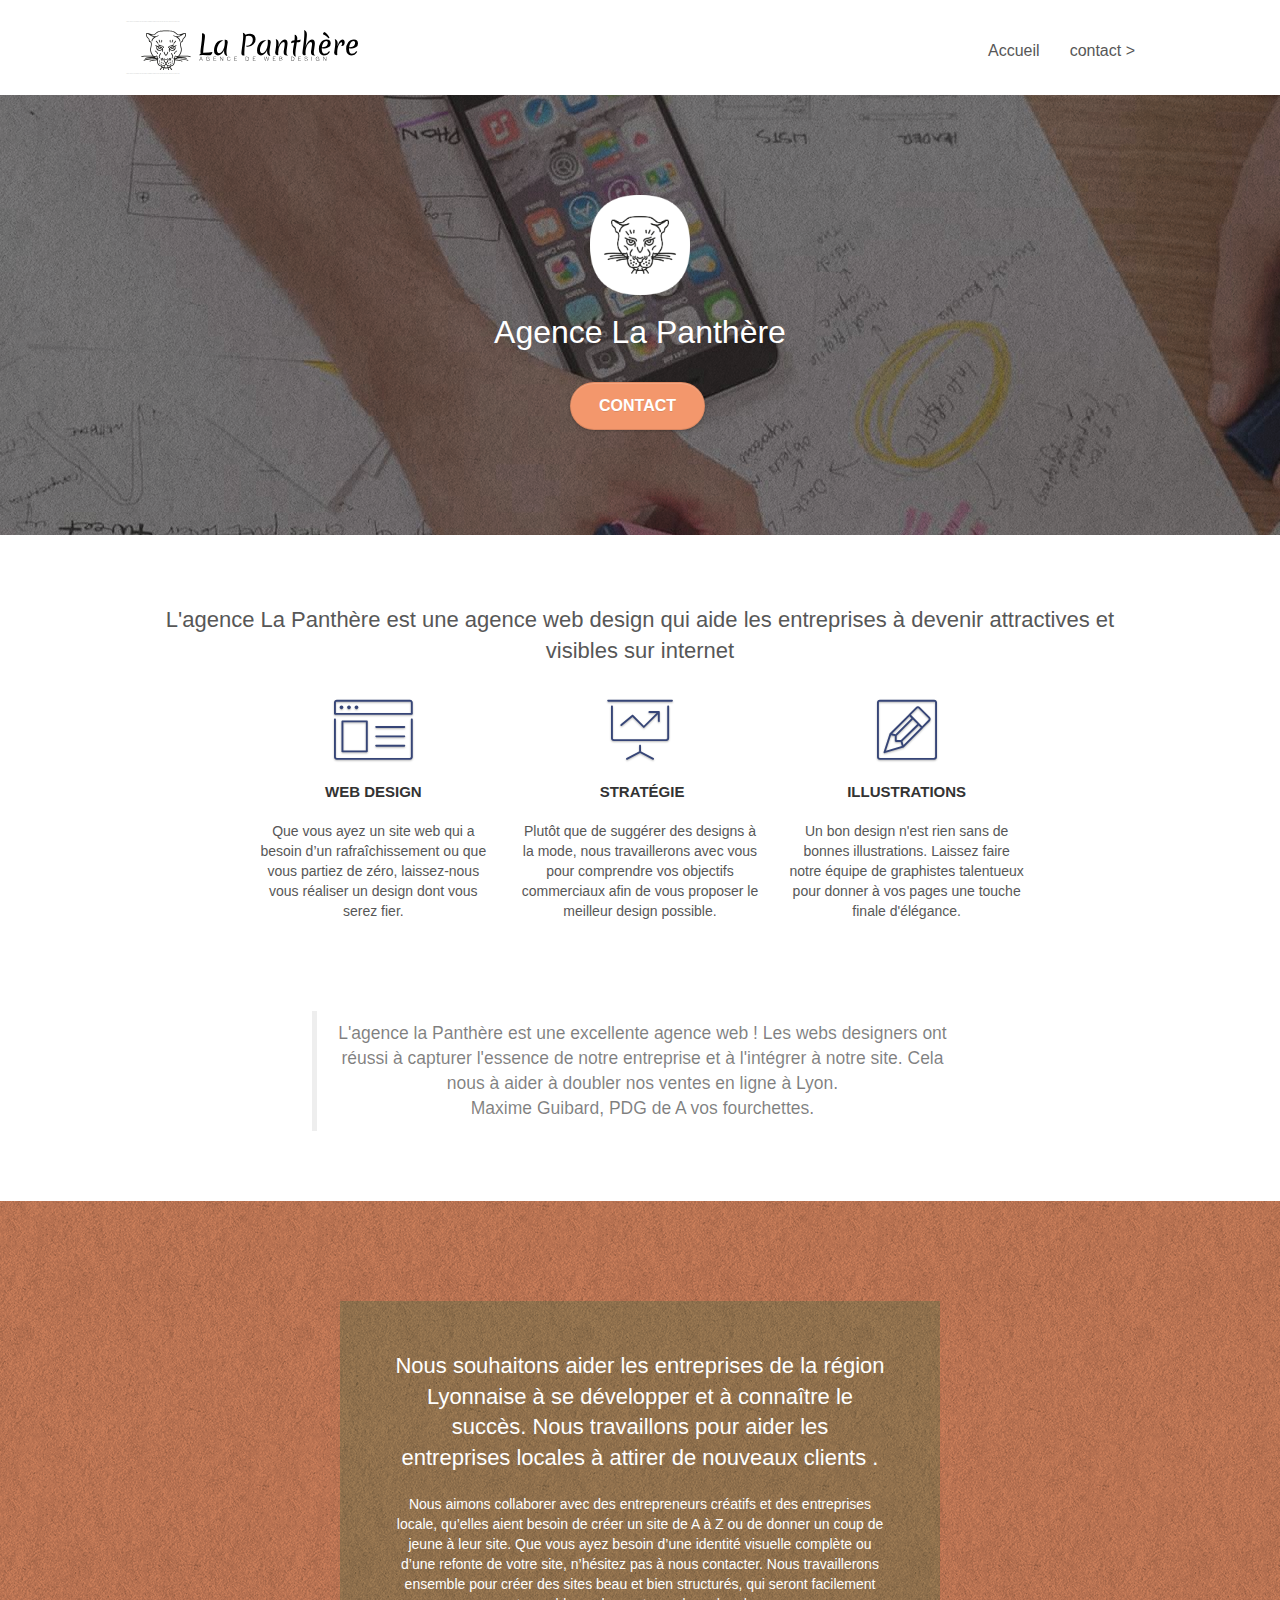
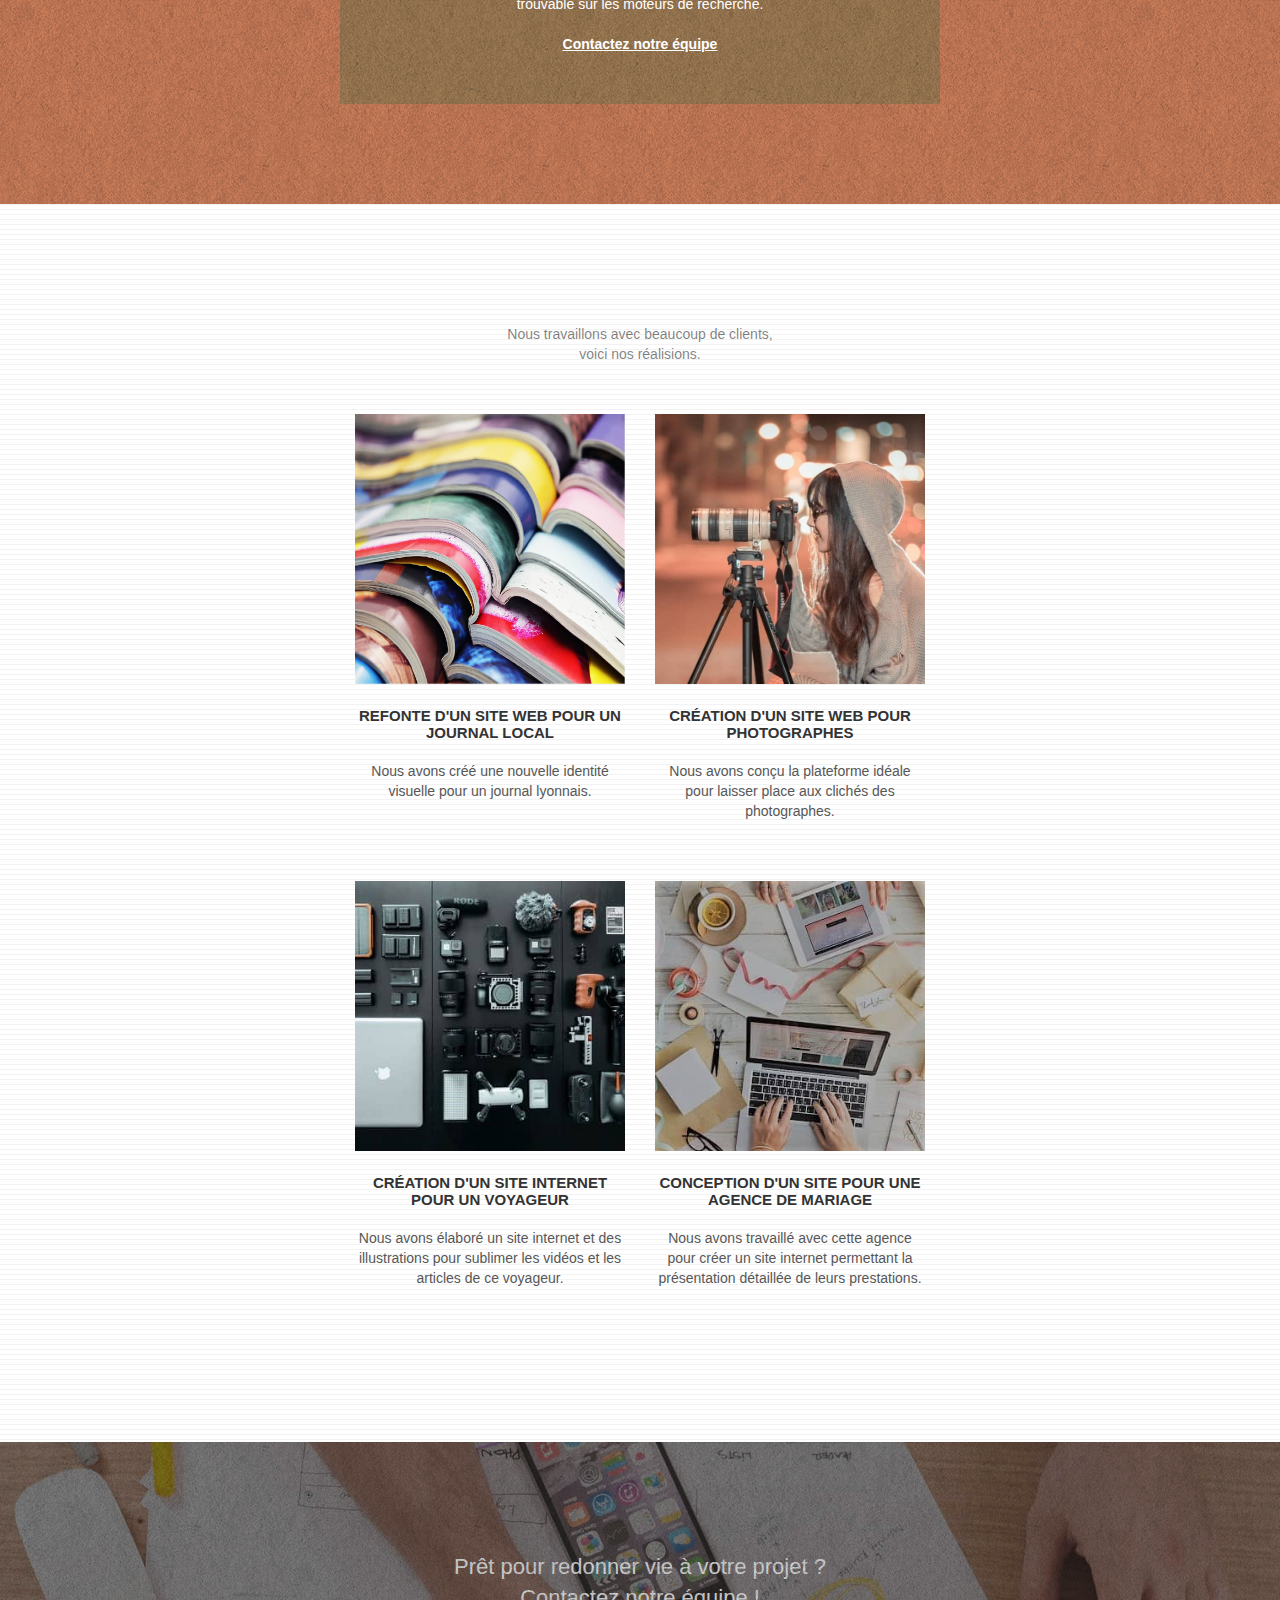
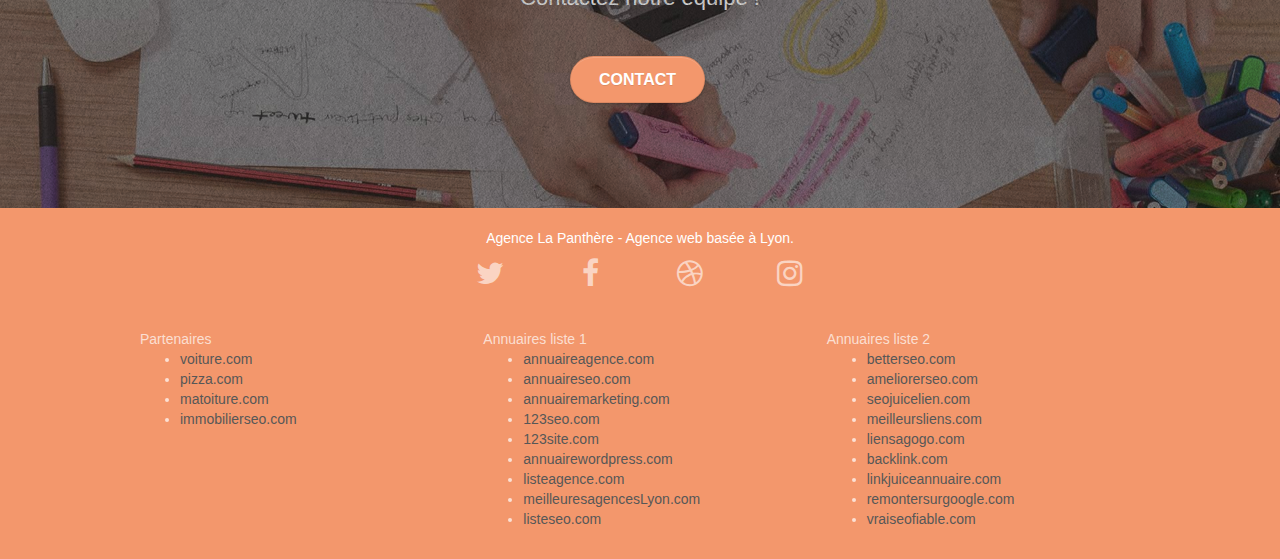
==== commit 02705d69: "optimiser les images suite" ====
--- a/index.html
+++ b/index.html
@@ -185,7 +185,7 @@
 		</div>
 		<div class="row tight-width-whitespace portfolio-row">
 			<div class="col-sm-6">
-				<a href="#" data-lightbox="img/3.bmp" data-gallery-id="gallery-1" data-caption="Création d'un site internet pour un voyageur" data-frame="snapshot-lb"><img src="img/3.bmp" class="img-responsive portfolio-thumb" alt="Lyon web design logo agence web meilleure agence, Création d'un site web pour voyageur"/></a>
+				<a href="#" data-lightbox="img/3.jpg" data-gallery-id="gallery-1" data-caption="Création d'un site internet pour un voyageur" data-frame="snapshot-lb"><img src="img/3.jpg" class="img-responsive portfolio-thumb" alt="Lyon web design logo agence web meilleure agence, Création d'un site web pour voyageur"/></a>
 				<h3 class="mg-md text-center">
 					Création d'un site internet pour un voyageur
 				</h3>
@@ -194,7 +194,7 @@
 				</p>
 			</div>
 			<div class="col-sm-6">
-				<a href="#" data-lightbox="img/4.bmp" data-gallery-id="gallery-1" data-caption="Conception d'un site pour une agence de mariage" data-frame="snapshot-lb"><img src="img/4.bmp" class="img-responsive portfolio-thumb" alt="Lyon web design logo agence web meilleure agence, Création d'un site web pour agence de mariage" /></a>
+				<a href="#" data-lightbox="img/4.jpg" data-gallery-id="gallery-1" data-caption="Conception d'un site pour une agence de mariage" data-frame="snapshot-lb"><img src="img/4.jpg" class="img-responsive portfolio-thumb" alt="Lyon web design logo agence web meilleure agence, Création d'un site web pour agence de mariage" /></a>
 				<h3 class="mg-md text-center">
 					Conception d'un site pour une agence de mariage
 				</h3>
--- a/style.css
+++ b/style.css
@@ -822,7 +822,7 @@
 }
 
 .bg-presentation {
-    background-image: url("img/image-de-presentation.bmp");
+    background-image: url("img/image-de-presentation.jpg");
 }
 
 @media (max-width: 1024px) {
